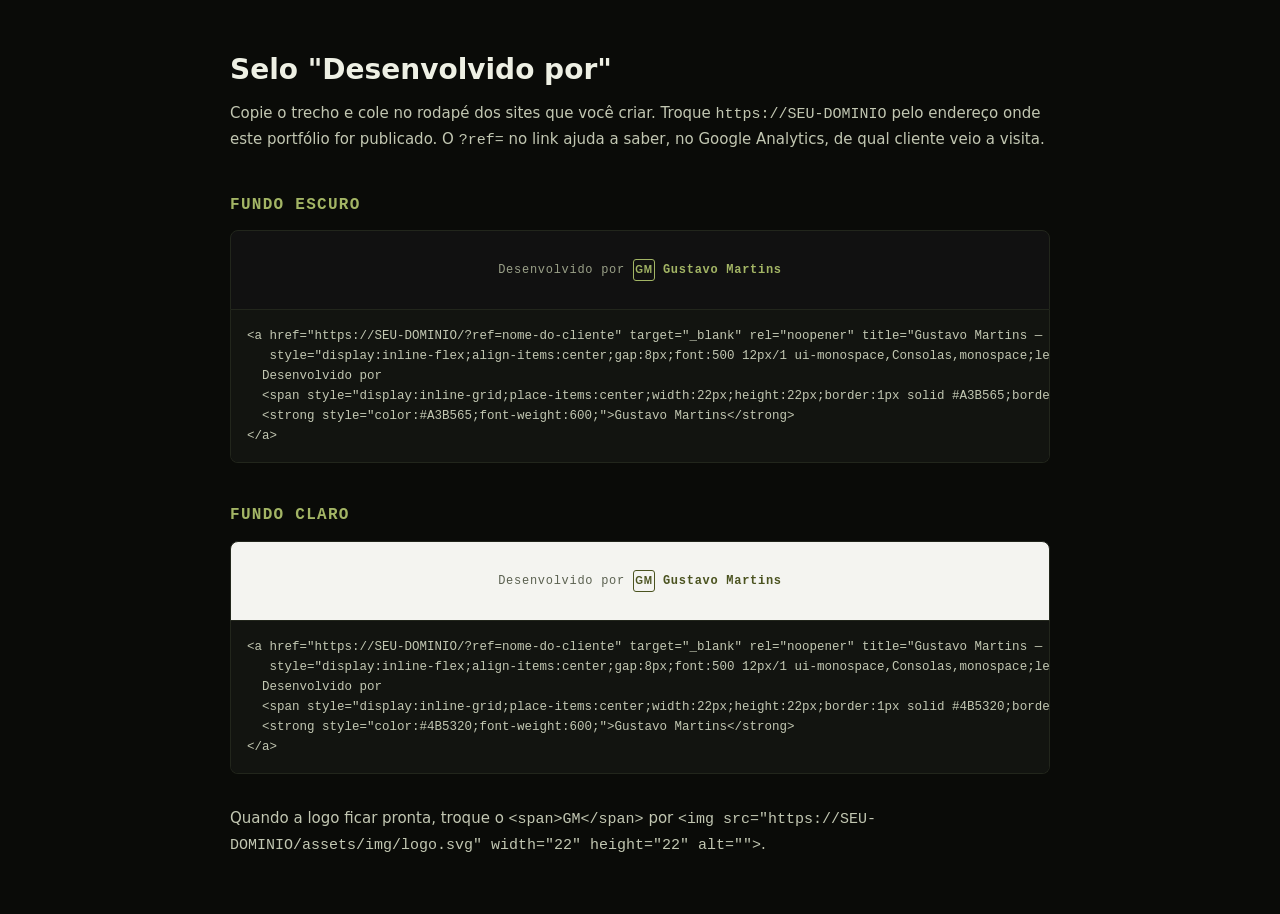
==== credito/index.html @ 8de6d4ce "Portfólio de Gustavo Martins — Fullstack & DevOps Site estático (HTML, CSS e JavaScript) com projeto" ====
<!doctype html>
<html lang="pt-BR">
<head>
  <meta charset="utf-8">
  <meta name="viewport" content="width=device-width, initial-scale=1">
  <meta name="robots" content="noindex">
  <title>Selo de crédito — Gustavo Martins</title>
  <link rel="icon" href="../assets/img/favicon.svg" type="image/svg+xml">
  <style>
    :root { --ink:#0A0B08; --surface:#121410; --line:#22261C; --text:#EEF0E4; --dim:#C2C7B2; --lift:#A3B565; }
    * { box-sizing: border-box; }
    body { margin:0; background:var(--ink); color:var(--text); font:15px/1.6 system-ui, sans-serif; padding:48px 16px; }
    main { max-width:820px; margin:0 auto; }
    h1 { font-size:28px; margin:0 0 8px; }
    p { color:var(--dim); margin:0 0 16px; }
    h2 { font-size:16px; margin:40px 0 12px; color:var(--lift); font-family:ui-monospace, Consolas, monospace; letter-spacing:.08em; text-transform:uppercase; }
    .preview { padding:28px 20px; border:1px solid var(--line); border-radius:8px 8px 0 0; display:flex; justify-content:center; }
    .preview.light { background:#F4F4F0; }
    .preview.dark { background:#111; }
    pre { margin:0; padding:16px; background:var(--surface); border:1px solid var(--line); border-top:0; border-radius:0 0 8px 8px; overflow-x:auto; font-size:12.5px; color:var(--dim); }
  </style>
</head>
<body>
<main>
  <h1>Selo "Desenvolvido por"</h1>
  <p>Copie o trecho e cole no rodapé dos sites que você criar. Troque <code>https://SEU-DOMINIO</code> pelo endereço onde este portfólio for publicado.
     O <code>?ref=</code> no link ajuda a saber, no Google Analytics, de qual cliente veio a visita.</p>

  <!-- ─────────── Versão para fundo escuro ─────────── -->
  <h2>Fundo escuro</h2>
  <div class="preview dark">
    <a href="https://SEU-DOMINIO/?ref=nome-do-cliente" target="_blank" rel="noopener" title="Gustavo Martins — Desenvolvimento Fullstack & DevOps"
       style="display:inline-flex;align-items:center;gap:8px;font:500 12px/1 ui-monospace,Consolas,monospace;letter-spacing:.06em;color:#9AA088;text-decoration:none;">
      Desenvolvido por
      <span style="display:inline-grid;place-items:center;width:22px;height:22px;border:1px solid #A3B565;border-radius:3px;color:#A3B565;font:700 10px/1 Arial,sans-serif;">GM</span>
      <strong style="color:#A3B565;font-weight:600;">Gustavo Martins</strong>
    </a>
  </div>
<pre><code>&lt;a href="https://SEU-DOMINIO/?ref=nome-do-cliente" target="_blank" rel="noopener" title="Gustavo Martins — Desenvolvimento Fullstack &amp; DevOps"
   style="display:inline-flex;align-items:center;gap:8px;font:500 12px/1 ui-monospace,Consolas,monospace;letter-spacing:.06em;color:#9AA088;text-decoration:none;"&gt;
  Desenvolvido por
  &lt;span style="display:inline-grid;place-items:center;width:22px;height:22px;border:1px solid #A3B565;border-radius:3px;color:#A3B565;font:700 10px/1 Arial,sans-serif;"&gt;GM&lt;/span&gt;
  &lt;strong style="color:#A3B565;font-weight:600;"&gt;Gustavo Martins&lt;/strong&gt;
&lt;/a&gt;</code></pre>

  <!-- ─────────── Versão para fundo claro ─────────── -->
  <h2>Fundo claro</h2>
  <div class="preview light">
    <a href="https://SEU-DOMINIO/?ref=nome-do-cliente" target="_blank" rel="noopener" title="Gustavo Martins — Desenvolvimento Fullstack & DevOps"
       style="display:inline-flex;align-items:center;gap:8px;font:500 12px/1 ui-monospace,Consolas,monospace;letter-spacing:.06em;color:#5B6150;text-decoration:none;">
      Desenvolvido por
      <span style="display:inline-grid;place-items:center;width:22px;height:22px;border:1px solid #4B5320;border-radius:3px;color:#4B5320;font:700 10px/1 Arial,sans-serif;">GM</span>
      <strong style="color:#4B5320;font-weight:600;">Gustavo Martins</strong>
    </a>
  </div>
<pre><code>&lt;a href="https://SEU-DOMINIO/?ref=nome-do-cliente" target="_blank" rel="noopener" title="Gustavo Martins — Desenvolvimento Fullstack &amp; DevOps"
   style="display:inline-flex;align-items:center;gap:8px;font:500 12px/1 ui-monospace,Consolas,monospace;letter-spacing:.06em;color:#5B6150;text-decoration:none;"&gt;
  Desenvolvido por
  &lt;span style="display:inline-grid;place-items:center;width:22px;height:22px;border:1px solid #4B5320;border-radius:3px;color:#4B5320;font:700 10px/1 Arial,sans-serif;"&gt;GM&lt;/span&gt;
  &lt;strong style="color:#4B5320;font-weight:600;"&gt;Gustavo Martins&lt;/strong&gt;
&lt;/a&gt;</code></pre>

  <p style="margin-top:32px">Quando a logo ficar pronta, troque o <code>&lt;span&gt;GM&lt;/span&gt;</code> por <code>&lt;img src="https://SEU-DOMINIO/assets/img/logo.svg" width="22" height="22" alt=""&gt;</code>.</p>
</main>
</body>
</html>
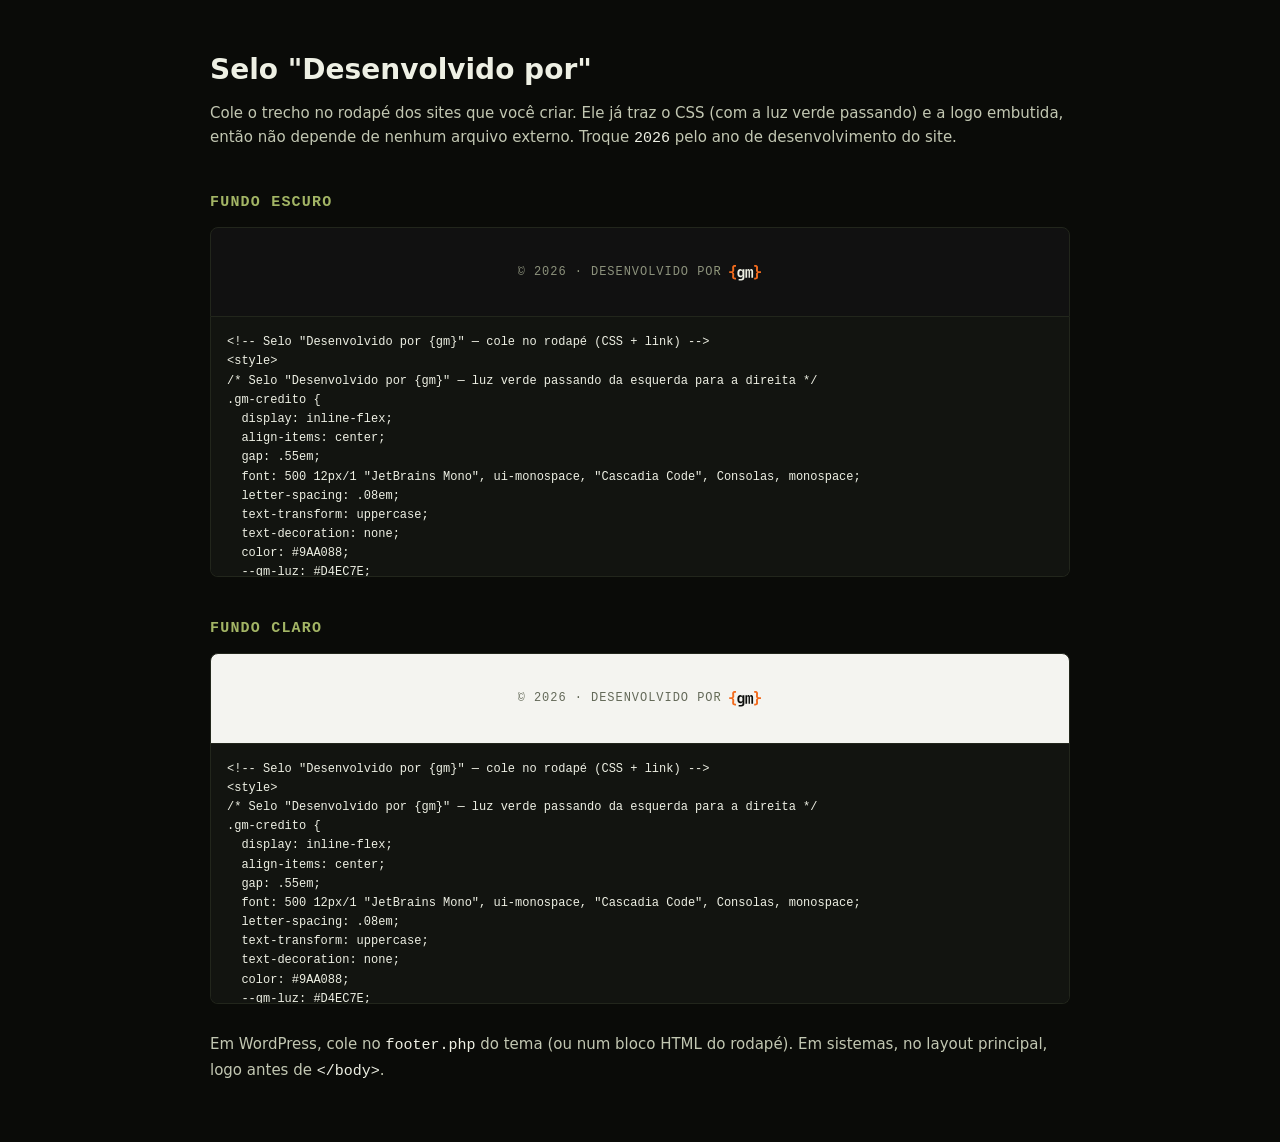
==== commit 73d6bfa4: "Selo "Desenvolvido por {gm}" com luz verde no rodapé e na página de crédito Trechos prontos para cop" ====
--- a/credito/index.html
+++ b/credito/index.html
@@ -10,57 +10,149 @@
     :root { --ink:#0A0B08; --surface:#121410; --line:#22261C; --text:#EEF0E4; --dim:#C2C7B2; --lift:#A3B565; }
     * { box-sizing: border-box; }
     body { margin:0; background:var(--ink); color:var(--text); font:15px/1.6 system-ui, sans-serif; padding:48px 16px; }
-    main { max-width:820px; margin:0 auto; }
+    main { max-width:860px; margin:0 auto; }
     h1 { font-size:28px; margin:0 0 8px; }
     p { color:var(--dim); margin:0 0 16px; }
-    h2 { font-size:16px; margin:40px 0 12px; color:var(--lift); font-family:ui-monospace, Consolas, monospace; letter-spacing:.08em; text-transform:uppercase; }
-    .preview { padding:28px 20px; border:1px solid var(--line); border-radius:8px 8px 0 0; display:flex; justify-content:center; }
+    h2 { font-size:15px; margin:40px 0 12px; color:var(--lift); font-family:ui-monospace, Consolas, monospace; letter-spacing:.08em; text-transform:uppercase; }
+    .preview { padding:34px 20px; border:1px solid var(--line); border-radius:8px 8px 0 0; display:flex; justify-content:center; }
+    .preview.dark { background:#111; }
     .preview.light { background:#F4F4F0; }
-    .preview.dark { background:#111; }
-    pre { margin:0; padding:16px; background:var(--surface); border:1px solid var(--line); border-top:0; border-radius:0 0 8px 8px; overflow-x:auto; font-size:12.5px; color:var(--dim); }
+    pre { margin:0; padding:16px; background:var(--surface); border:1px solid var(--line); border-top:0; border-radius:0 0 8px 8px; overflow:auto; max-height:260px; font-size:12px; color:var(--dim); }
+    code { color:var(--text); }
+    /* Selo "Desenvolvido por {gm}" — luz verde passando da esquerda para a direita */
+    .gm-credito {
+      display: inline-flex;
+      align-items: center;
+      gap: .55em;
+      font: 500 12px/1 "JetBrains Mono", ui-monospace, "Cascadia Code", Consolas, monospace;
+      letter-spacing: .08em;
+      text-transform: uppercase;
+      text-decoration: none;
+      color: #9AA088;
+      --gm-luz: #D4EC7E;
+      --gm-base: rgba(154, 160, 136, .9);
+      --gm-letras: #EEF0E4;
+    }
+    .gm-credito--claro { color: #5B6150; --gm-luz: #5E7A12; --gm-base: rgba(91, 97, 80, .95); --gm-letras: #0B0C0A; }
+    .gm-credito__logo { height: 1.7em; width: auto; flex: none; color: var(--gm-letras); }
+    @supports ((-webkit-background-clip: text) or (background-clip: text)) {
+      .gm-credito__texto {
+        background-image: linear-gradient(100deg, var(--gm-base) 38%, var(--gm-luz) 50%, var(--gm-base) 62%);
+        background-size: 250% 100%;
+        -webkit-background-clip: text;
+        background-clip: text;
+        -webkit-text-fill-color: transparent;
+        animation: gm-credito-luz 4.5s linear infinite;
+      }
+      /* quando a luz chega ao fim do texto, o {gm} acende em verde */
+      .gm-credito__logo { animation: gm-credito-brilho 4.5s linear infinite; }
+    }
+    .gm-credito:hover .gm-credito__texto { -webkit-text-fill-color: var(--gm-luz); }
+    @keyframes gm-credito-luz { from { background-position: 100% 0; } to { background-position: 0 0; } }
+    @keyframes gm-credito-brilho {
+      0%, 55%, 100% { filter: none; }
+      70% { filter: drop-shadow(0 0 6px var(--gm-luz)); }
+    }
+    @media (prefers-reduced-motion: reduce) {
+      .gm-credito__texto, .gm-credito__logo { animation: none; }
+    }
   </style>
 </head>
 <body>
 <main>
   <h1>Selo "Desenvolvido por"</h1>
-  <p>Copie o trecho e cole no rodapé dos sites que você criar. Troque <code>https://SEU-DOMINIO</code> pelo endereço onde este portfólio for publicado.
-     O <code>?ref=</code> no link ajuda a saber, no Google Analytics, de qual cliente veio a visita.</p>
+  <p>Cole o trecho no rodapé dos sites que você criar. Ele já traz o CSS (com a luz verde passando) e a logo embutida, então não depende de nenhum arquivo externo.
+     Troque <code>2026</code> pelo ano de desenvolvimento do site.</p>
 
-  <!-- ─────────── Versão para fundo escuro ─────────── -->
   <h2>Fundo escuro</h2>
-  <div class="preview dark">
-    <a href="https://SEU-DOMINIO/?ref=nome-do-cliente" target="_blank" rel="noopener" title="Gustavo Martins — Desenvolvimento Fullstack & DevOps"
-       style="display:inline-flex;align-items:center;gap:8px;font:500 12px/1 ui-monospace,Consolas,monospace;letter-spacing:.06em;color:#9AA088;text-decoration:none;">
-      Desenvolvido por
-      <span style="display:inline-grid;place-items:center;width:22px;height:22px;border:1px solid #A3B565;border-radius:3px;color:#A3B565;font:700 10px/1 Arial,sans-serif;">GM</span>
-      <strong style="color:#A3B565;font-weight:600;">Gustavo Martins</strong>
-    </a>
-  </div>
-<pre><code>&lt;a href="https://SEU-DOMINIO/?ref=nome-do-cliente" target="_blank" rel="noopener" title="Gustavo Martins — Desenvolvimento Fullstack &amp; DevOps"
-   style="display:inline-flex;align-items:center;gap:8px;font:500 12px/1 ui-monospace,Consolas,monospace;letter-spacing:.06em;color:#9AA088;text-decoration:none;"&gt;
-  Desenvolvido por
-  &lt;span style="display:inline-grid;place-items:center;width:22px;height:22px;border:1px solid #A3B565;border-radius:3px;color:#A3B565;font:700 10px/1 Arial,sans-serif;"&gt;GM&lt;/span&gt;
-  &lt;strong style="color:#A3B565;font-weight:600;"&gt;Gustavo Martins&lt;/strong&gt;
-&lt;/a&gt;</code></pre>
+  <div class="preview dark"><a class="gm-credito" href="https://portfolio-lime-ten-e15950afw3.vercel.app/" target="_blank" rel="noopener" title="Gustavo Martins — Desenvolvimento web"><span class="gm-credito__texto">© 2026 · Desenvolvido por</span><svg class="gm-credito__logo" viewBox="0 0 213 127" role="img" aria-label="gm"><path d="M43.392 108.656C39.808 108.656 36.64 107.952 33.888 106.544C31.2 105.136 29.152 103.152 27.744 100.592C26.336 98.096 25.728 95.088 25.92 91.568L26.88 76.976C27.072 74.352 26.528 72.368 25.248 71.024C24.032 69.68 21.952 69.008 19.008 69.008H7.584V57.968H19.008C21.952 57.968 24.032 57.296 25.248 55.952C26.528 54.608 27.072 52.656 26.88 50.096L25.92 35.024C25.728 31.568 26.336 28.592 27.744 26.096C29.152 23.6 31.2 21.68 33.888 20.336C36.64 18.992 39.808 18.32 43.392 18.32H50.016V29.36H45.12C42.816 29.36 40.992 29.904 39.648 30.992C38.368 32.08 37.792 33.808 37.92 36.176L38.88 51.152C39.136 54.928 38.016 57.968 35.52 60.272C33.024 62.576 29.536 63.728 25.056 63.728V63.056C29.472 63.056 32.928 64.24 35.424 66.608C37.984 68.912 39.136 71.984 38.88 75.824L37.92 90.8C37.856 92.912 38.464 94.576 39.744 95.792C41.088 96.944 42.88 97.52 45.12 97.52H50.016V108.656H43.392ZM162.992 108.656V97.52H167.888C170.128 97.52 171.92 96.944 173.264 95.792C174.608 94.576 175.216 92.912 175.088 90.8L174.128 75.824C173.872 71.984 174.992 68.912 177.488 66.608C180.048 64.24 183.536 63.056 187.952 63.056V63.728C183.536 63.728 180.048 62.576 177.488 60.272C174.992 57.968 173.872 54.928 174.128 51.152L175.088 36.176C175.216 33.808 174.608 32.08 173.264 30.992C171.984 29.904 170.192 29.36 167.888 29.36H162.992V18.32H169.616C173.2 18.32 176.336 18.992 179.024 20.336C181.776 21.68 183.856 23.6 185.264 26.096C186.672 28.592 187.28 31.568 187.088 35.024L186.128 50.096C185.936 52.656 186.48 54.608 187.76 55.952C189.04 57.296 191.12 57.968 194 57.968H205.424V69.008H194C191.12 69.008 189.04 69.68 187.76 71.024C186.48 72.368 185.936 74.352 186.128 76.976L187.088 91.568C187.28 95.088 186.672 98.096 185.264 100.592C183.856 103.152 181.776 105.136 179.024 106.544C176.336 107.952 173.2 108.656 169.616 108.656H162.992Z" fill="#F26B1D"/><path d="M66.3945 115.28V105.296H82.0425C84.7305 105.296 86.7465 104.624 88.0905 103.28C89.4345 102 90.1065 100.144 90.1065 97.712V93.776L90.2985 83.888H87.7065L90.2985 81.296C90.2985 85.584 89.0185 88.944 86.4585 91.376C83.9625 93.744 80.5705 94.928 76.2825 94.928C70.9065 94.928 66.6185 93.104 63.4185 89.456C60.2825 85.808 58.7145 80.88 58.7145 74.672V64.4C58.7145 58.256 60.2825 53.36 63.4185 49.712C66.6185 46.064 70.9065 44.24 76.2825 44.24C80.5705 44.24 83.9625 45.456 86.4585 47.888C89.0185 50.256 90.2985 53.584 90.2985 57.872L87.7065 55.28H90.2985L90.0105 45.2H102.01V98C102.01 103.312 100.25 107.504 96.7305 110.576C93.2105 113.712 88.3785 115.28 82.2345 115.28H66.3945ZM80.3145 84.56C83.3865 84.56 85.7545 83.664 87.4185 81.872C89.1465 80.016 90.0105 77.456 90.0105 74.192V64.976C90.0105 61.712 89.1465 59.184 87.4185 57.392C85.7545 55.536 83.3865 54.608 80.3145 54.608C77.2425 54.608 74.8745 55.504 73.2105 57.296C71.5465 59.088 70.7145 61.648 70.7145 64.976V74.192C70.7145 77.52 71.5465 80.08 73.2105 81.872C74.8745 83.664 77.2425 84.56 80.3145 84.56ZM108.597 98V45.2H118.389V52.304H120.405L118.773 54.032C118.773 51.088 119.605 48.72 121.269 46.928C122.933 45.136 125.077 44.24 127.701 44.24C130.517 44.24 132.693 45.392 134.229 47.696C135.829 50 136.629 53.104 136.629 57.008L134.517 52.304H137.781L136.533 54.032C136.533 51.088 137.365 48.72 139.029 46.928C140.693 45.136 142.901 44.24 145.653 44.24C148.917 44.24 151.509 45.456 153.429 47.888C155.349 50.32 156.309 53.616 156.309 57.776V98H145.749V58.256C145.749 56.528 145.365 55.184 144.597 54.224C143.829 53.2 142.709 52.688 141.237 52.688C139.829 52.688 138.709 53.168 137.877 54.128C137.109 55.088 136.725 56.464 136.725 58.256V98H128.085V58.256C128.085 56.464 127.701 55.088 126.933 54.128C126.165 53.168 125.045 52.688 123.573 52.688C122.101 52.688 120.981 53.168 120.213 54.128C119.509 55.088 119.157 56.464 119.157 58.256V98H108.597Z" fill="currentColor"/></svg></a></div>
+<pre><code>&lt;!-- Selo "Desenvolvido por {gm}" — cole no rodapé (CSS + link) --&gt;
+&lt;style&gt;
+/* Selo "Desenvolvido por {gm}" — luz verde passando da esquerda para a direita */
+.gm-credito {
+  display: inline-flex;
+  align-items: center;
+  gap: .55em;
+  font: 500 12px/1 "JetBrains Mono", ui-monospace, "Cascadia Code", Consolas, monospace;
+  letter-spacing: .08em;
+  text-transform: uppercase;
+  text-decoration: none;
+  color: #9AA088;
+  --gm-luz: #D4EC7E;
+  --gm-base: rgba(154, 160, 136, .9);
+  --gm-letras: #EEF0E4;
+}
+.gm-credito--claro { color: #5B6150; --gm-luz: #5E7A12; --gm-base: rgba(91, 97, 80, .95); --gm-letras: #0B0C0A; }
+.gm-credito__logo { height: 1.7em; width: auto; flex: none; color: var(--gm-letras); }
+@supports ((-webkit-background-clip: text) or (background-clip: text)) {
+  .gm-credito__texto {
+    background-image: linear-gradient(100deg, var(--gm-base) 38%, var(--gm-luz) 50%, var(--gm-base) 62%);
+    background-size: 250% 100%;
+    -webkit-background-clip: text;
+    background-clip: text;
+    -webkit-text-fill-color: transparent;
+    animation: gm-credito-luz 4.5s linear infinite;
+  }
+  /* quando a luz chega ao fim do texto, o {gm} acende em verde */
+  .gm-credito__logo { animation: gm-credito-brilho 4.5s linear infinite; }
+}
+.gm-credito:hover .gm-credito__texto { -webkit-text-fill-color: var(--gm-luz); }
+@keyframes gm-credito-luz { from { background-position: 100% 0; } to { background-position: 0 0; } }
+@keyframes gm-credito-brilho {
+  0%, 55%, 100% { filter: none; }
+  70% { filter: drop-shadow(0 0 6px var(--gm-luz)); }
+}
+@media (prefers-reduced-motion: reduce) {
+  .gm-credito__texto, .gm-credito__logo { animation: none; }
+}
+&lt;/style&gt;
+&lt;a class="gm-credito" href="https://portfolio-lime-ten-e15950afw3.vercel.app/" target="_blank" rel="noopener" title="Gustavo Martins — Desenvolvimento web"&gt;&lt;span class="gm-credito__texto"&gt;© 2026 · Desenvolvido por&lt;/span&gt;&lt;svg class="gm-credito__logo" viewBox="0 0 213 127" role="img" aria-label="gm"&gt;&lt;path d="M43.392 108.656C39.808 108.656 36.64 107.952 33.888 106.544C31.2 105.136 29.152 103.152 27.744 100.592C26.336 98.096 25.728 95.088 25.92 91.568L26.88 76.976C27.072 74.352 26.528 72.368 25.248 71.024C24.032 69.68 21.952 69.008 19.008 69.008H7.584V57.968H19.008C21.952 57.968 24.032 57.296 25.248 55.952C26.528 54.608 27.072 52.656 26.88 50.096L25.92 35.024C25.728 31.568 26.336 28.592 27.744 26.096C29.152 23.6 31.2 21.68 33.888 20.336C36.64 18.992 39.808 18.32 43.392 18.32H50.016V29.36H45.12C42.816 29.36 40.992 29.904 39.648 30.992C38.368 32.08 37.792 33.808 37.92 36.176L38.88 51.152C39.136 54.928 38.016 57.968 35.52 60.272C33.024 62.576 29.536 63.728 25.056 63.728V63.056C29.472 63.056 32.928 64.24 35.424 66.608C37.984 68.912 39.136 71.984 38.88 75.824L37.92 90.8C37.856 92.912 38.464 94.576 39.744 95.792C41.088 96.944 42.88 97.52 45.12 97.52H50.016V108.656H43.392ZM162.992 108.656V97.52H167.888C170.128 97.52 171.92 96.944 173.264 95.792C174.608 94.576 175.216 92.912 175.088 90.8L174.128 75.824C173.872 71.984 174.992 68.912 177.488 66.608C180.048 64.24 183.536 63.056 187.952 63.056V63.728C183.536 63.728 180.048 62.576 177.488 60.272C174.992 57.968 173.872 54.928 174.128 51.152L175.088 36.176C175.216 33.808 174.608 32.08 173.264 30.992C171.984 29.904 170.192 29.36 167.888 29.36H162.992V18.32H169.616C173.2 18.32 176.336 18.992 179.024 20.336C181.776 21.68 183.856 23.6 185.264 26.096C186.672 28.592 187.28 31.568 187.088 35.024L186.128 50.096C185.936 52.656 186.48 54.608 187.76 55.952C189.04 57.296 191.12 57.968 194 57.968H205.424V69.008H194C191.12 69.008 189.04 69.68 187.76 71.024C186.48 72.368 185.936 74.352 186.128 76.976L187.088 91.568C187.28 95.088 186.672 98.096 185.264 100.592C183.856 103.152 181.776 105.136 179.024 106.544C176.336 107.952 173.2 108.656 169.616 108.656H162.992Z" fill="#F26B1D"/&gt;&lt;path d="M66.3945 115.28V105.296H82.0425C84.7305 105.296 86.7465 104.624 88.0905 103.28C89.4345 102 90.1065 100.144 90.1065 97.712V93.776L90.2985 83.888H87.7065L90.2985 81.296C90.2985 85.584 89.0185 88.944 86.4585 91.376C83.9625 93.744 80.5705 94.928 76.2825 94.928C70.9065 94.928 66.6185 93.104 63.4185 89.456C60.2825 85.808 58.7145 80.88 58.7145 74.672V64.4C58.7145 58.256 60.2825 53.36 63.4185 49.712C66.6185 46.064 70.9065 44.24 76.2825 44.24C80.5705 44.24 83.9625 45.456 86.4585 47.888C89.0185 50.256 90.2985 53.584 90.2985 57.872L87.7065 55.28H90.2985L90.0105 45.2H102.01V98C102.01 103.312 100.25 107.504 96.7305 110.576C93.2105 113.712 88.3785 115.28 82.2345 115.28H66.3945ZM80.3145 84.56C83.3865 84.56 85.7545 83.664 87.4185 81.872C89.1465 80.016 90.0105 77.456 90.0105 74.192V64.976C90.0105 61.712 89.1465 59.184 87.4185 57.392C85.7545 55.536 83.3865 54.608 80.3145 54.608C77.2425 54.608 74.8745 55.504 73.2105 57.296C71.5465 59.088 70.7145 61.648 70.7145 64.976V74.192C70.7145 77.52 71.5465 80.08 73.2105 81.872C74.8745 83.664 77.2425 84.56 80.3145 84.56ZM108.597 98V45.2H118.389V52.304H120.405L118.773 54.032C118.773 51.088 119.605 48.72 121.269 46.928C122.933 45.136 125.077 44.24 127.701 44.24C130.517 44.24 132.693 45.392 134.229 47.696C135.829 50 136.629 53.104 136.629 57.008L134.517 52.304H137.781L136.533 54.032C136.533 51.088 137.365 48.72 139.029 46.928C140.693 45.136 142.901 44.24 145.653 44.24C148.917 44.24 151.509 45.456 153.429 47.888C155.349 50.32 156.309 53.616 156.309 57.776V98H145.749V58.256C145.749 56.528 145.365 55.184 144.597 54.224C143.829 53.2 142.709 52.688 141.237 52.688C139.829 52.688 138.709 53.168 137.877 54.128C137.109 55.088 136.725 56.464 136.725 58.256V98H128.085V58.256C128.085 56.464 127.701 55.088 126.933 54.128C126.165 53.168 125.045 52.688 123.573 52.688C122.101 52.688 120.981 53.168 120.213 54.128C119.509 55.088 119.157 56.464 119.157 58.256V98H108.597Z" fill="currentColor"/&gt;&lt;/svg&gt;&lt;/a&gt;</code></pre>
 
-  <!-- ─────────── Versão para fundo claro ─────────── -->
   <h2>Fundo claro</h2>
-  <div class="preview light">
-    <a href="https://SEU-DOMINIO/?ref=nome-do-cliente" target="_blank" rel="noopener" title="Gustavo Martins — Desenvolvimento Fullstack & DevOps"
-       style="display:inline-flex;align-items:center;gap:8px;font:500 12px/1 ui-monospace,Consolas,monospace;letter-spacing:.06em;color:#5B6150;text-decoration:none;">
-      Desenvolvido por
-      <span style="display:inline-grid;place-items:center;width:22px;height:22px;border:1px solid #4B5320;border-radius:3px;color:#4B5320;font:700 10px/1 Arial,sans-serif;">GM</span>
-      <strong style="color:#4B5320;font-weight:600;">Gustavo Martins</strong>
-    </a>
-  </div>
-<pre><code>&lt;a href="https://SEU-DOMINIO/?ref=nome-do-cliente" target="_blank" rel="noopener" title="Gustavo Martins — Desenvolvimento Fullstack &amp; DevOps"
-   style="display:inline-flex;align-items:center;gap:8px;font:500 12px/1 ui-monospace,Consolas,monospace;letter-spacing:.06em;color:#5B6150;text-decoration:none;"&gt;
-  Desenvolvido por
-  &lt;span style="display:inline-grid;place-items:center;width:22px;height:22px;border:1px solid #4B5320;border-radius:3px;color:#4B5320;font:700 10px/1 Arial,sans-serif;"&gt;GM&lt;/span&gt;
-  &lt;strong style="color:#4B5320;font-weight:600;"&gt;Gustavo Martins&lt;/strong&gt;
-&lt;/a&gt;</code></pre>
+  <div class="preview light"><a class="gm-credito gm-credito--claro" href="https://portfolio-lime-ten-e15950afw3.vercel.app/" target="_blank" rel="noopener" title="Gustavo Martins — Desenvolvimento web"><span class="gm-credito__texto">© 2026 · Desenvolvido por</span><svg class="gm-credito__logo" viewBox="0 0 213 127" role="img" aria-label="gm"><path d="M43.392 108.656C39.808 108.656 36.64 107.952 33.888 106.544C31.2 105.136 29.152 103.152 27.744 100.592C26.336 98.096 25.728 95.088 25.92 91.568L26.88 76.976C27.072 74.352 26.528 72.368 25.248 71.024C24.032 69.68 21.952 69.008 19.008 69.008H7.584V57.968H19.008C21.952 57.968 24.032 57.296 25.248 55.952C26.528 54.608 27.072 52.656 26.88 50.096L25.92 35.024C25.728 31.568 26.336 28.592 27.744 26.096C29.152 23.6 31.2 21.68 33.888 20.336C36.64 18.992 39.808 18.32 43.392 18.32H50.016V29.36H45.12C42.816 29.36 40.992 29.904 39.648 30.992C38.368 32.08 37.792 33.808 37.92 36.176L38.88 51.152C39.136 54.928 38.016 57.968 35.52 60.272C33.024 62.576 29.536 63.728 25.056 63.728V63.056C29.472 63.056 32.928 64.24 35.424 66.608C37.984 68.912 39.136 71.984 38.88 75.824L37.92 90.8C37.856 92.912 38.464 94.576 39.744 95.792C41.088 96.944 42.88 97.52 45.12 97.52H50.016V108.656H43.392ZM162.992 108.656V97.52H167.888C170.128 97.52 171.92 96.944 173.264 95.792C174.608 94.576 175.216 92.912 175.088 90.8L174.128 75.824C173.872 71.984 174.992 68.912 177.488 66.608C180.048 64.24 183.536 63.056 187.952 63.056V63.728C183.536 63.728 180.048 62.576 177.488 60.272C174.992 57.968 173.872 54.928 174.128 51.152L175.088 36.176C175.216 33.808 174.608 32.08 173.264 30.992C171.984 29.904 170.192 29.36 167.888 29.36H162.992V18.32H169.616C173.2 18.32 176.336 18.992 179.024 20.336C181.776 21.68 183.856 23.6 185.264 26.096C186.672 28.592 187.28 31.568 187.088 35.024L186.128 50.096C185.936 52.656 186.48 54.608 187.76 55.952C189.04 57.296 191.12 57.968 194 57.968H205.424V69.008H194C191.12 69.008 189.04 69.68 187.76 71.024C186.48 72.368 185.936 74.352 186.128 76.976L187.088 91.568C187.28 95.088 186.672 98.096 185.264 100.592C183.856 103.152 181.776 105.136 179.024 106.544C176.336 107.952 173.2 108.656 169.616 108.656H162.992Z" fill="#F26B1D"/><path d="M66.3945 115.28V105.296H82.0425C84.7305 105.296 86.7465 104.624 88.0905 103.28C89.4345 102 90.1065 100.144 90.1065 97.712V93.776L90.2985 83.888H87.7065L90.2985 81.296C90.2985 85.584 89.0185 88.944 86.4585 91.376C83.9625 93.744 80.5705 94.928 76.2825 94.928C70.9065 94.928 66.6185 93.104 63.4185 89.456C60.2825 85.808 58.7145 80.88 58.7145 74.672V64.4C58.7145 58.256 60.2825 53.36 63.4185 49.712C66.6185 46.064 70.9065 44.24 76.2825 44.24C80.5705 44.24 83.9625 45.456 86.4585 47.888C89.0185 50.256 90.2985 53.584 90.2985 57.872L87.7065 55.28H90.2985L90.0105 45.2H102.01V98C102.01 103.312 100.25 107.504 96.7305 110.576C93.2105 113.712 88.3785 115.28 82.2345 115.28H66.3945ZM80.3145 84.56C83.3865 84.56 85.7545 83.664 87.4185 81.872C89.1465 80.016 90.0105 77.456 90.0105 74.192V64.976C90.0105 61.712 89.1465 59.184 87.4185 57.392C85.7545 55.536 83.3865 54.608 80.3145 54.608C77.2425 54.608 74.8745 55.504 73.2105 57.296C71.5465 59.088 70.7145 61.648 70.7145 64.976V74.192C70.7145 77.52 71.5465 80.08 73.2105 81.872C74.8745 83.664 77.2425 84.56 80.3145 84.56ZM108.597 98V45.2H118.389V52.304H120.405L118.773 54.032C118.773 51.088 119.605 48.72 121.269 46.928C122.933 45.136 125.077 44.24 127.701 44.24C130.517 44.24 132.693 45.392 134.229 47.696C135.829 50 136.629 53.104 136.629 57.008L134.517 52.304H137.781L136.533 54.032C136.533 51.088 137.365 48.72 139.029 46.928C140.693 45.136 142.901 44.24 145.653 44.24C148.917 44.24 151.509 45.456 153.429 47.888C155.349 50.32 156.309 53.616 156.309 57.776V98H145.749V58.256C145.749 56.528 145.365 55.184 144.597 54.224C143.829 53.2 142.709 52.688 141.237 52.688C139.829 52.688 138.709 53.168 137.877 54.128C137.109 55.088 136.725 56.464 136.725 58.256V98H128.085V58.256C128.085 56.464 127.701 55.088 126.933 54.128C126.165 53.168 125.045 52.688 123.573 52.688C122.101 52.688 120.981 53.168 120.213 54.128C119.509 55.088 119.157 56.464 119.157 58.256V98H108.597Z" fill="currentColor"/></svg></a></div>
+<pre><code>&lt;!-- Selo "Desenvolvido por {gm}" — cole no rodapé (CSS + link) --&gt;
+&lt;style&gt;
+/* Selo "Desenvolvido por {gm}" — luz verde passando da esquerda para a direita */
+.gm-credito {
+  display: inline-flex;
+  align-items: center;
+  gap: .55em;
+  font: 500 12px/1 "JetBrains Mono", ui-monospace, "Cascadia Code", Consolas, monospace;
+  letter-spacing: .08em;
+  text-transform: uppercase;
+  text-decoration: none;
+  color: #9AA088;
+  --gm-luz: #D4EC7E;
+  --gm-base: rgba(154, 160, 136, .9);
+  --gm-letras: #EEF0E4;
+}
+.gm-credito--claro { color: #5B6150; --gm-luz: #5E7A12; --gm-base: rgba(91, 97, 80, .95); --gm-letras: #0B0C0A; }
+.gm-credito__logo { height: 1.7em; width: auto; flex: none; color: var(--gm-letras); }
+@supports ((-webkit-background-clip: text) or (background-clip: text)) {
+  .gm-credito__texto {
+    background-image: linear-gradient(100deg, var(--gm-base) 38%, var(--gm-luz) 50%, var(--gm-base) 62%);
+    background-size: 250% 100%;
+    -webkit-background-clip: text;
+    background-clip: text;
+    -webkit-text-fill-color: transparent;
+    animation: gm-credito-luz 4.5s linear infinite;
+  }
+  /* quando a luz chega ao fim do texto, o {gm} acende em verde */
+  .gm-credito__logo { animation: gm-credito-brilho 4.5s linear infinite; }
+}
+.gm-credito:hover .gm-credito__texto { -webkit-text-fill-color: var(--gm-luz); }
+@keyframes gm-credito-luz { from { background-position: 100% 0; } to { background-position: 0 0; } }
+@keyframes gm-credito-brilho {
+  0%, 55%, 100% { filter: none; }
+  70% { filter: drop-shadow(0 0 6px var(--gm-luz)); }
+}
+@media (prefers-reduced-motion: reduce) {
+  .gm-credito__texto, .gm-credito__logo { animation: none; }
+}
+&lt;/style&gt;
+&lt;a class="gm-credito gm-credito--claro" href="https://portfolio-lime-ten-e15950afw3.vercel.app/" target="_blank" rel="noopener" title="Gustavo Martins — Desenvolvimento web"&gt;&lt;span class="gm-credito__texto"&gt;© 2026 · Desenvolvido por&lt;/span&gt;&lt;svg class="gm-credito__logo" viewBox="0 0 213 127" role="img" aria-label="gm"&gt;&lt;path d="M43.392 108.656C39.808 108.656 36.64 107.952 33.888 106.544C31.2 105.136 29.152 103.152 27.744 100.592C26.336 98.096 25.728 95.088 25.92 91.568L26.88 76.976C27.072 74.352 26.528 72.368 25.248 71.024C24.032 69.68 21.952 69.008 19.008 69.008H7.584V57.968H19.008C21.952 57.968 24.032 57.296 25.248 55.952C26.528 54.608 27.072 52.656 26.88 50.096L25.92 35.024C25.728 31.568 26.336 28.592 27.744 26.096C29.152 23.6 31.2 21.68 33.888 20.336C36.64 18.992 39.808 18.32 43.392 18.32H50.016V29.36H45.12C42.816 29.36 40.992 29.904 39.648 30.992C38.368 32.08 37.792 33.808 37.92 36.176L38.88 51.152C39.136 54.928 38.016 57.968 35.52 60.272C33.024 62.576 29.536 63.728 25.056 63.728V63.056C29.472 63.056 32.928 64.24 35.424 66.608C37.984 68.912 39.136 71.984 38.88 75.824L37.92 90.8C37.856 92.912 38.464 94.576 39.744 95.792C41.088 96.944 42.88 97.52 45.12 97.52H50.016V108.656H43.392ZM162.992 108.656V97.52H167.888C170.128 97.52 171.92 96.944 173.264 95.792C174.608 94.576 175.216 92.912 175.088 90.8L174.128 75.824C173.872 71.984 174.992 68.912 177.488 66.608C180.048 64.24 183.536 63.056 187.952 63.056V63.728C183.536 63.728 180.048 62.576 177.488 60.272C174.992 57.968 173.872 54.928 174.128 51.152L175.088 36.176C175.216 33.808 174.608 32.08 173.264 30.992C171.984 29.904 170.192 29.36 167.888 29.36H162.992V18.32H169.616C173.2 18.32 176.336 18.992 179.024 20.336C181.776 21.68 183.856 23.6 185.264 26.096C186.672 28.592 187.28 31.568 187.088 35.024L186.128 50.096C185.936 52.656 186.48 54.608 187.76 55.952C189.04 57.296 191.12 57.968 194 57.968H205.424V69.008H194C191.12 69.008 189.04 69.68 187.76 71.024C186.48 72.368 185.936 74.352 186.128 76.976L187.088 91.568C187.28 95.088 186.672 98.096 185.264 100.592C183.856 103.152 181.776 105.136 179.024 106.544C176.336 107.952 173.2 108.656 169.616 108.656H162.992Z" fill="#F26B1D"/&gt;&lt;path d="M66.3945 115.28V105.296H82.0425C84.7305 105.296 86.7465 104.624 88.0905 103.28C89.4345 102 90.1065 100.144 90.1065 97.712V93.776L90.2985 83.888H87.7065L90.2985 81.296C90.2985 85.584 89.0185 88.944 86.4585 91.376C83.9625 93.744 80.5705 94.928 76.2825 94.928C70.9065 94.928 66.6185 93.104 63.4185 89.456C60.2825 85.808 58.7145 80.88 58.7145 74.672V64.4C58.7145 58.256 60.2825 53.36 63.4185 49.712C66.6185 46.064 70.9065 44.24 76.2825 44.24C80.5705 44.24 83.9625 45.456 86.4585 47.888C89.0185 50.256 90.2985 53.584 90.2985 57.872L87.7065 55.28H90.2985L90.0105 45.2H102.01V98C102.01 103.312 100.25 107.504 96.7305 110.576C93.2105 113.712 88.3785 115.28 82.2345 115.28H66.3945ZM80.3145 84.56C83.3865 84.56 85.7545 83.664 87.4185 81.872C89.1465 80.016 90.0105 77.456 90.0105 74.192V64.976C90.0105 61.712 89.1465 59.184 87.4185 57.392C85.7545 55.536 83.3865 54.608 80.3145 54.608C77.2425 54.608 74.8745 55.504 73.2105 57.296C71.5465 59.088 70.7145 61.648 70.7145 64.976V74.192C70.7145 77.52 71.5465 80.08 73.2105 81.872C74.8745 83.664 77.2425 84.56 80.3145 84.56ZM108.597 98V45.2H118.389V52.304H120.405L118.773 54.032C118.773 51.088 119.605 48.72 121.269 46.928C122.933 45.136 125.077 44.24 127.701 44.24C130.517 44.24 132.693 45.392 134.229 47.696C135.829 50 136.629 53.104 136.629 57.008L134.517 52.304H137.781L136.533 54.032C136.533 51.088 137.365 48.72 139.029 46.928C140.693 45.136 142.901 44.24 145.653 44.24C148.917 44.24 151.509 45.456 153.429 47.888C155.349 50.32 156.309 53.616 156.309 57.776V98H145.749V58.256C145.749 56.528 145.365 55.184 144.597 54.224C143.829 53.2 142.709 52.688 141.237 52.688C139.829 52.688 138.709 53.168 137.877 54.128C137.109 55.088 136.725 56.464 136.725 58.256V98H128.085V58.256C128.085 56.464 127.701 55.088 126.933 54.128C126.165 53.168 125.045 52.688 123.573 52.688C122.101 52.688 120.981 53.168 120.213 54.128C119.509 55.088 119.157 56.464 119.157 58.256V98H108.597Z" fill="currentColor"/&gt;&lt;/svg&gt;&lt;/a&gt;</code></pre>
 
-  <p style="margin-top:32px">Quando a logo ficar pronta, troque o <code>&lt;span&gt;GM&lt;/span&gt;</code> por <code>&lt;img src="https://SEU-DOMINIO/assets/img/logo.svg" width="22" height="22" alt=""&gt;</code>.</p>
+  <p style="margin-top:28px">Em WordPress, cole no <code>footer.php</code> do tema (ou num bloco HTML do rodapé). Em sistemas, no layout principal, logo antes de <code>&lt;/body&gt;</code>.</p>
 </main>
 </body>
 </html>
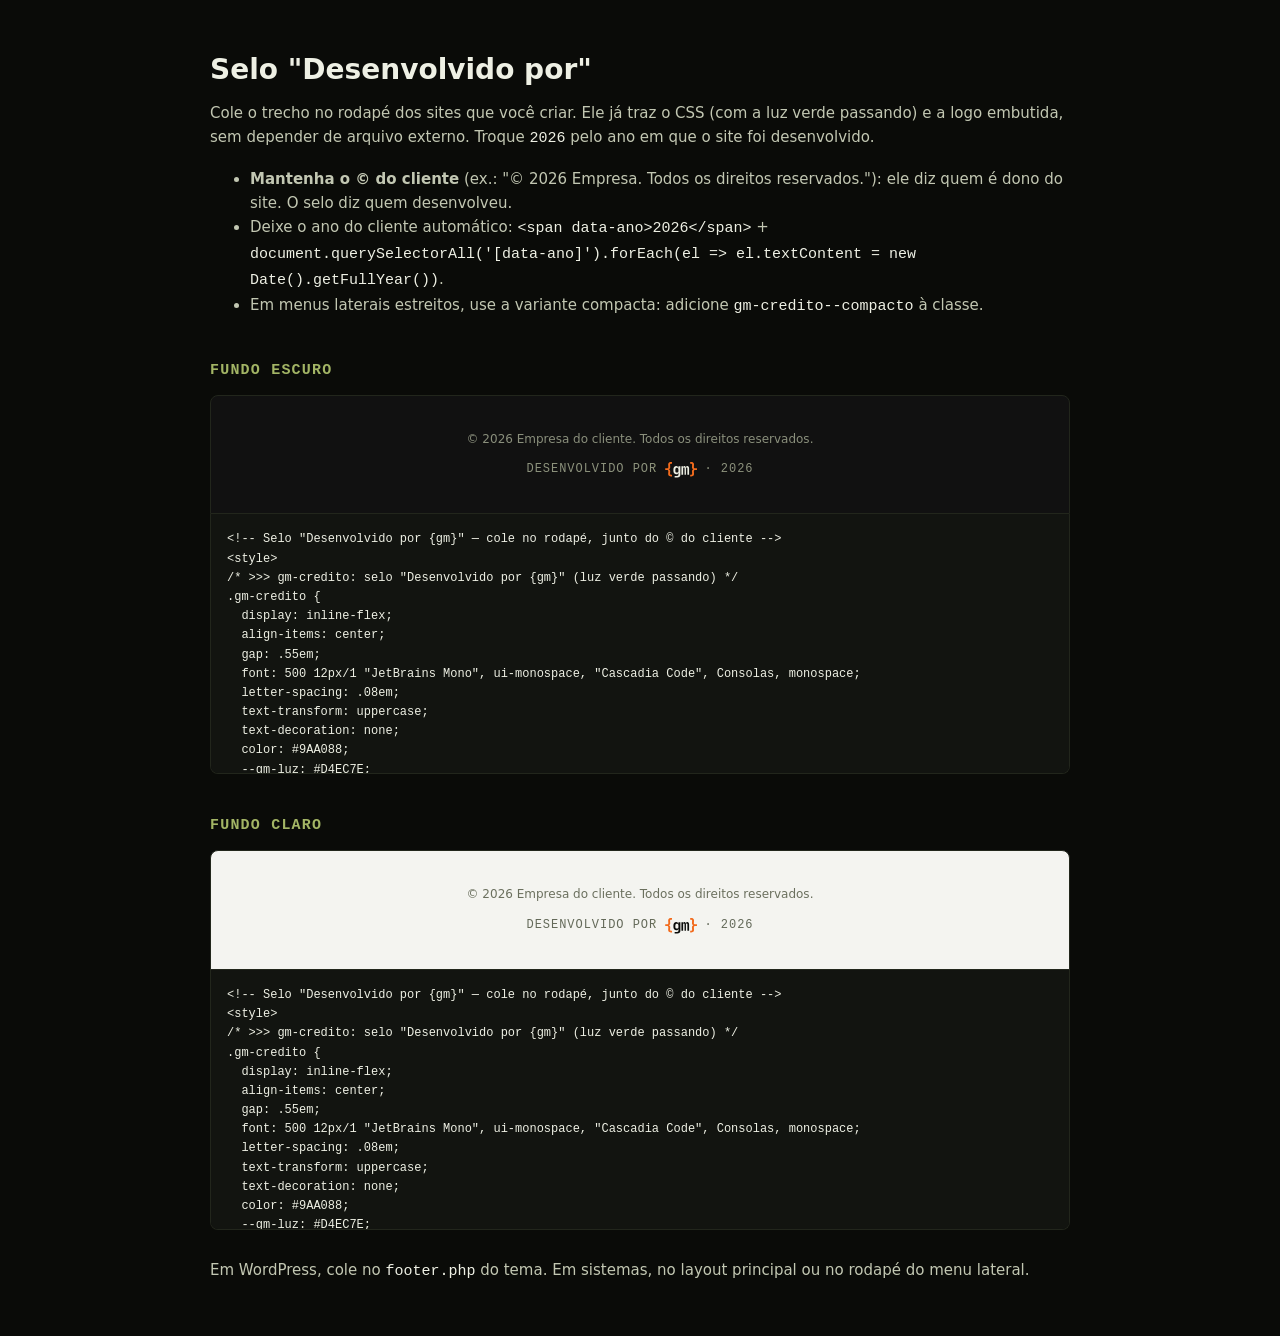
==== commit cd18c3b2: "docs(credito): trecho do selo sem © e orientações de uso O © continua sendo do cliente; o selo indic" ====
--- a/credito/index.html
+++ b/credito/index.html
@@ -12,14 +12,17 @@
     body { margin:0; background:var(--ink); color:var(--text); font:15px/1.6 system-ui, sans-serif; padding:48px 16px; }
     main { max-width:860px; margin:0 auto; }
     h1 { font-size:28px; margin:0 0 8px; }
-    p { color:var(--dim); margin:0 0 16px; }
+    p, li { color:var(--dim); }
+    p { margin:0 0 16px; }
     h2 { font-size:15px; margin:40px 0 12px; color:var(--lift); font-family:ui-monospace, Consolas, monospace; letter-spacing:.08em; text-transform:uppercase; }
-    .preview { padding:34px 20px; border:1px solid var(--line); border-radius:8px 8px 0 0; display:flex; justify-content:center; }
+    .preview { padding:34px 20px; border:1px solid var(--line); border-radius:8px 8px 0 0; display:flex; flex-direction:column; align-items:center; gap:10px; }
     .preview.dark { background:#111; }
     .preview.light { background:#F4F4F0; }
+    .preview small { font-size:12px; color:#8A8F7C; }
+    .preview.light small { color:#6B705E; }
     pre { margin:0; padding:16px; background:var(--surface); border:1px solid var(--line); border-top:0; border-radius:0 0 8px 8px; overflow:auto; max-height:260px; font-size:12px; color:var(--dim); }
     code { color:var(--text); }
-    /* Selo "Desenvolvido por {gm}" — luz verde passando da esquerda para a direita */
+    /* >>> gm-credito: selo "Desenvolvido por {gm}" (luz verde passando) */
     .gm-credito {
       display: inline-flex;
       align-items: center;
@@ -34,7 +37,13 @@
       --gm-letras: #EEF0E4;
     }
     .gm-credito--claro { color: #5B6150; --gm-luz: #5E7A12; --gm-base: rgba(91, 97, 80, .95); --gm-letras: #0B0C0A; }
+    .dark .gm-credito--claro, [data-tema="escuro"] .gm-credito--claro {
+      color: #9AA088; --gm-luz: #D4EC7E; --gm-base: rgba(154, 160, 136, .9); --gm-letras: #EEF0E4;
+    }
     .gm-credito__logo { height: 1.7em; width: auto; flex: none; color: var(--gm-letras); }
+    .gm-credito__texto { white-space: nowrap; }
+    .gm-credito__ano { white-space: nowrap; color: var(--gm-base); }
+    .gm-credito--compacto { font-size: 10px; letter-spacing: .04em; gap: .45em; }
     @supports ((-webkit-background-clip: text) or (background-clip: text)) {
       .gm-credito__texto {
         background-image: linear-gradient(100deg, var(--gm-base) 38%, var(--gm-luz) 50%, var(--gm-base) 62%);
@@ -44,7 +53,6 @@
         -webkit-text-fill-color: transparent;
         animation: gm-credito-luz 4.5s linear infinite;
       }
-      /* quando a luz chega ao fim do texto, o {gm} acende em verde */
       .gm-credito__logo { animation: gm-credito-brilho 4.5s linear infinite; }
     }
     .gm-credito:hover .gm-credito__texto { -webkit-text-fill-color: var(--gm-luz); }
@@ -56,19 +64,25 @@
     @media (prefers-reduced-motion: reduce) {
       .gm-credito__texto, .gm-credito__logo { animation: none; }
     }
+    /* <<< gm-credito */
   </style>
 </head>
 <body>
 <main>
   <h1>Selo "Desenvolvido por"</h1>
-  <p>Cole o trecho no rodapé dos sites que você criar. Ele já traz o CSS (com a luz verde passando) e a logo embutida, então não depende de nenhum arquivo externo.
-     Troque <code>2026</code> pelo ano de desenvolvimento do site.</p>
+  <p>Cole o trecho no rodapé dos sites que você criar. Ele já traz o CSS (com a luz verde passando) e a logo embutida, sem depender de arquivo externo.
+     Troque <code>2026</code> pelo ano em que o site foi desenvolvido.</p>
+  <ul>
+    <li><b>Mantenha o © do cliente</b> (ex.: "© 2026 Empresa. Todos os direitos reservados."): ele diz quem é dono do site. O selo diz quem desenvolveu.</li>
+    <li>Deixe o ano do cliente automático: <code>&lt;span data-ano&gt;2026&lt;/span&gt;</code> + <code>document.querySelectorAll('[data-ano]').forEach(el =&gt; el.textContent = new Date().getFullYear())</code>.</li>
+    <li>Em menus laterais estreitos, use a variante compacta: adicione <code>gm-credito--compacto</code> à classe.</li>
+  </ul>
 
   <h2>Fundo escuro</h2>
-  <div class="preview dark"><a class="gm-credito" href="https://portfolio-lime-ten-e15950afw3.vercel.app/" target="_blank" rel="noopener" title="Gustavo Martins — Desenvolvimento web"><span class="gm-credito__texto">© 2026 · Desenvolvido por</span><svg class="gm-credito__logo" viewBox="0 0 213 127" role="img" aria-label="gm"><path d="M43.392 108.656C39.808 108.656 36.64 107.952 33.888 106.544C31.2 105.136 29.152 103.152 27.744 100.592C26.336 98.096 25.728 95.088 25.92 91.568L26.88 76.976C27.072 74.352 26.528 72.368 25.248 71.024C24.032 69.68 21.952 69.008 19.008 69.008H7.584V57.968H19.008C21.952 57.968 24.032 57.296 25.248 55.952C26.528 54.608 27.072 52.656 26.88 50.096L25.92 35.024C25.728 31.568 26.336 28.592 27.744 26.096C29.152 23.6 31.2 21.68 33.888 20.336C36.64 18.992 39.808 18.32 43.392 18.32H50.016V29.36H45.12C42.816 29.36 40.992 29.904 39.648 30.992C38.368 32.08 37.792 33.808 37.92 36.176L38.88 51.152C39.136 54.928 38.016 57.968 35.52 60.272C33.024 62.576 29.536 63.728 25.056 63.728V63.056C29.472 63.056 32.928 64.24 35.424 66.608C37.984 68.912 39.136 71.984 38.88 75.824L37.92 90.8C37.856 92.912 38.464 94.576 39.744 95.792C41.088 96.944 42.88 97.52 45.12 97.52H50.016V108.656H43.392ZM162.992 108.656V97.52H167.888C170.128 97.52 171.92 96.944 173.264 95.792C174.608 94.576 175.216 92.912 175.088 90.8L174.128 75.824C173.872 71.984 174.992 68.912 177.488 66.608C180.048 64.24 183.536 63.056 187.952 63.056V63.728C183.536 63.728 180.048 62.576 177.488 60.272C174.992 57.968 173.872 54.928 174.128 51.152L175.088 36.176C175.216 33.808 174.608 32.08 173.264 30.992C171.984 29.904 170.192 29.36 167.888 29.36H162.992V18.32H169.616C173.2 18.32 176.336 18.992 179.024 20.336C181.776 21.68 183.856 23.6 185.264 26.096C186.672 28.592 187.28 31.568 187.088 35.024L186.128 50.096C185.936 52.656 186.48 54.608 187.76 55.952C189.04 57.296 191.12 57.968 194 57.968H205.424V69.008H194C191.12 69.008 189.04 69.68 187.76 71.024C186.48 72.368 185.936 74.352 186.128 76.976L187.088 91.568C187.28 95.088 186.672 98.096 185.264 100.592C183.856 103.152 181.776 105.136 179.024 106.544C176.336 107.952 173.2 108.656 169.616 108.656H162.992Z" fill="#F26B1D"/><path d="M66.3945 115.28V105.296H82.0425C84.7305 105.296 86.7465 104.624 88.0905 103.28C89.4345 102 90.1065 100.144 90.1065 97.712V93.776L90.2985 83.888H87.7065L90.2985 81.296C90.2985 85.584 89.0185 88.944 86.4585 91.376C83.9625 93.744 80.5705 94.928 76.2825 94.928C70.9065 94.928 66.6185 93.104 63.4185 89.456C60.2825 85.808 58.7145 80.88 58.7145 74.672V64.4C58.7145 58.256 60.2825 53.36 63.4185 49.712C66.6185 46.064 70.9065 44.24 76.2825 44.24C80.5705 44.24 83.9625 45.456 86.4585 47.888C89.0185 50.256 90.2985 53.584 90.2985 57.872L87.7065 55.28H90.2985L90.0105 45.2H102.01V98C102.01 103.312 100.25 107.504 96.7305 110.576C93.2105 113.712 88.3785 115.28 82.2345 115.28H66.3945ZM80.3145 84.56C83.3865 84.56 85.7545 83.664 87.4185 81.872C89.1465 80.016 90.0105 77.456 90.0105 74.192V64.976C90.0105 61.712 89.1465 59.184 87.4185 57.392C85.7545 55.536 83.3865 54.608 80.3145 54.608C77.2425 54.608 74.8745 55.504 73.2105 57.296C71.5465 59.088 70.7145 61.648 70.7145 64.976V74.192C70.7145 77.52 71.5465 80.08 73.2105 81.872C74.8745 83.664 77.2425 84.56 80.3145 84.56ZM108.597 98V45.2H118.389V52.304H120.405L118.773 54.032C118.773 51.088 119.605 48.72 121.269 46.928C122.933 45.136 125.077 44.24 127.701 44.24C130.517 44.24 132.693 45.392 134.229 47.696C135.829 50 136.629 53.104 136.629 57.008L134.517 52.304H137.781L136.533 54.032C136.533 51.088 137.365 48.72 139.029 46.928C140.693 45.136 142.901 44.24 145.653 44.24C148.917 44.24 151.509 45.456 153.429 47.888C155.349 50.32 156.309 53.616 156.309 57.776V98H145.749V58.256C145.749 56.528 145.365 55.184 144.597 54.224C143.829 53.2 142.709 52.688 141.237 52.688C139.829 52.688 138.709 53.168 137.877 54.128C137.109 55.088 136.725 56.464 136.725 58.256V98H128.085V58.256C128.085 56.464 127.701 55.088 126.933 54.128C126.165 53.168 125.045 52.688 123.573 52.688C122.101 52.688 120.981 53.168 120.213 54.128C119.509 55.088 119.157 56.464 119.157 58.256V98H108.597Z" fill="currentColor"/></svg></a></div>
-<pre><code>&lt;!-- Selo "Desenvolvido por {gm}" — cole no rodapé (CSS + link) --&gt;
+  <div class="preview dark"><small>© 2026 Empresa do cliente. Todos os direitos reservados.</small><a class="gm-credito" href="https://portfolio-lime-ten-e15950afw3.vercel.app/" target="_blank" rel="noopener" title="Gustavo Martins — Desenvolvimento web"><span class="gm-credito__texto">Desenvolvido por</span><svg class="gm-credito__logo" viewBox="0 0 213 127" role="img" aria-label="gm"><path d="M43.392 108.656C39.808 108.656 36.64 107.952 33.888 106.544C31.2 105.136 29.152 103.152 27.744 100.592C26.336 98.096 25.728 95.088 25.92 91.568L26.88 76.976C27.072 74.352 26.528 72.368 25.248 71.024C24.032 69.68 21.952 69.008 19.008 69.008H7.584V57.968H19.008C21.952 57.968 24.032 57.296 25.248 55.952C26.528 54.608 27.072 52.656 26.88 50.096L25.92 35.024C25.728 31.568 26.336 28.592 27.744 26.096C29.152 23.6 31.2 21.68 33.888 20.336C36.64 18.992 39.808 18.32 43.392 18.32H50.016V29.36H45.12C42.816 29.36 40.992 29.904 39.648 30.992C38.368 32.08 37.792 33.808 37.92 36.176L38.88 51.152C39.136 54.928 38.016 57.968 35.52 60.272C33.024 62.576 29.536 63.728 25.056 63.728V63.056C29.472 63.056 32.928 64.24 35.424 66.608C37.984 68.912 39.136 71.984 38.88 75.824L37.92 90.8C37.856 92.912 38.464 94.576 39.744 95.792C41.088 96.944 42.88 97.52 45.12 97.52H50.016V108.656H43.392ZM162.992 108.656V97.52H167.888C170.128 97.52 171.92 96.944 173.264 95.792C174.608 94.576 175.216 92.912 175.088 90.8L174.128 75.824C173.872 71.984 174.992 68.912 177.488 66.608C180.048 64.24 183.536 63.056 187.952 63.056V63.728C183.536 63.728 180.048 62.576 177.488 60.272C174.992 57.968 173.872 54.928 174.128 51.152L175.088 36.176C175.216 33.808 174.608 32.08 173.264 30.992C171.984 29.904 170.192 29.36 167.888 29.36H162.992V18.32H169.616C173.2 18.32 176.336 18.992 179.024 20.336C181.776 21.68 183.856 23.6 185.264 26.096C186.672 28.592 187.28 31.568 187.088 35.024L186.128 50.096C185.936 52.656 186.48 54.608 187.76 55.952C189.04 57.296 191.12 57.968 194 57.968H205.424V69.008H194C191.12 69.008 189.04 69.68 187.76 71.024C186.48 72.368 185.936 74.352 186.128 76.976L187.088 91.568C187.28 95.088 186.672 98.096 185.264 100.592C183.856 103.152 181.776 105.136 179.024 106.544C176.336 107.952 173.2 108.656 169.616 108.656H162.992Z" fill="#F26B1D"/><path d="M66.3945 115.28V105.296H82.0425C84.7305 105.296 86.7465 104.624 88.0905 103.28C89.4345 102 90.1065 100.144 90.1065 97.712V93.776L90.2985 83.888H87.7065L90.2985 81.296C90.2985 85.584 89.0185 88.944 86.4585 91.376C83.9625 93.744 80.5705 94.928 76.2825 94.928C70.9065 94.928 66.6185 93.104 63.4185 89.456C60.2825 85.808 58.7145 80.88 58.7145 74.672V64.4C58.7145 58.256 60.2825 53.36 63.4185 49.712C66.6185 46.064 70.9065 44.24 76.2825 44.24C80.5705 44.24 83.9625 45.456 86.4585 47.888C89.0185 50.256 90.2985 53.584 90.2985 57.872L87.7065 55.28H90.2985L90.0105 45.2H102.01V98C102.01 103.312 100.25 107.504 96.7305 110.576C93.2105 113.712 88.3785 115.28 82.2345 115.28H66.3945ZM80.3145 84.56C83.3865 84.56 85.7545 83.664 87.4185 81.872C89.1465 80.016 90.0105 77.456 90.0105 74.192V64.976C90.0105 61.712 89.1465 59.184 87.4185 57.392C85.7545 55.536 83.3865 54.608 80.3145 54.608C77.2425 54.608 74.8745 55.504 73.2105 57.296C71.5465 59.088 70.7145 61.648 70.7145 64.976V74.192C70.7145 77.52 71.5465 80.08 73.2105 81.872C74.8745 83.664 77.2425 84.56 80.3145 84.56ZM108.597 98V45.2H118.389V52.304H120.405L118.773 54.032C118.773 51.088 119.605 48.72 121.269 46.928C122.933 45.136 125.077 44.24 127.701 44.24C130.517 44.24 132.693 45.392 134.229 47.696C135.829 50 136.629 53.104 136.629 57.008L134.517 52.304H137.781L136.533 54.032C136.533 51.088 137.365 48.72 139.029 46.928C140.693 45.136 142.901 44.24 145.653 44.24C148.917 44.24 151.509 45.456 153.429 47.888C155.349 50.32 156.309 53.616 156.309 57.776V98H145.749V58.256C145.749 56.528 145.365 55.184 144.597 54.224C143.829 53.2 142.709 52.688 141.237 52.688C139.829 52.688 138.709 53.168 137.877 54.128C137.109 55.088 136.725 56.464 136.725 58.256V98H128.085V58.256C128.085 56.464 127.701 55.088 126.933 54.128C126.165 53.168 125.045 52.688 123.573 52.688C122.101 52.688 120.981 53.168 120.213 54.128C119.509 55.088 119.157 56.464 119.157 58.256V98H108.597Z" fill="currentColor"/></svg><span class="gm-credito__ano">· 2026</span></a></div>
+<pre><code>&lt;!-- Selo "Desenvolvido por {gm}" — cole no rodapé, junto do © do cliente --&gt;
 &lt;style&gt;
-/* Selo "Desenvolvido por {gm}" — luz verde passando da esquerda para a direita */
+/* &gt;&gt;&gt; gm-credito: selo "Desenvolvido por {gm}" (luz verde passando) */
 .gm-credito {
   display: inline-flex;
   align-items: center;
@@ -83,7 +97,13 @@
   --gm-letras: #EEF0E4;
 }
 .gm-credito--claro { color: #5B6150; --gm-luz: #5E7A12; --gm-base: rgba(91, 97, 80, .95); --gm-letras: #0B0C0A; }
+.dark .gm-credito--claro, [data-tema="escuro"] .gm-credito--claro {
+  color: #9AA088; --gm-luz: #D4EC7E; --gm-base: rgba(154, 160, 136, .9); --gm-letras: #EEF0E4;
+}
 .gm-credito__logo { height: 1.7em; width: auto; flex: none; color: var(--gm-letras); }
+.gm-credito__texto { white-space: nowrap; }
+.gm-credito__ano { white-space: nowrap; color: var(--gm-base); }
+.gm-credito--compacto { font-size: 10px; letter-spacing: .04em; gap: .45em; }
 @supports ((-webkit-background-clip: text) or (background-clip: text)) {
   .gm-credito__texto {
     background-image: linear-gradient(100deg, var(--gm-base) 38%, var(--gm-luz) 50%, var(--gm-base) 62%);
@@ -93,7 +113,6 @@
     -webkit-text-fill-color: transparent;
     animation: gm-credito-luz 4.5s linear infinite;
   }
-  /* quando a luz chega ao fim do texto, o {gm} acende em verde */
   .gm-credito__logo { animation: gm-credito-brilho 4.5s linear infinite; }
 }
 .gm-credito:hover .gm-credito__texto { -webkit-text-fill-color: var(--gm-luz); }
@@ -105,14 +124,15 @@
 @media (prefers-reduced-motion: reduce) {
   .gm-credito__texto, .gm-credito__logo { animation: none; }
 }
+/* &lt;&lt;&lt; gm-credito */
 &lt;/style&gt;
-&lt;a class="gm-credito" href="https://portfolio-lime-ten-e15950afw3.vercel.app/" target="_blank" rel="noopener" title="Gustavo Martins — Desenvolvimento web"&gt;&lt;span class="gm-credito__texto"&gt;© 2026 · Desenvolvido por&lt;/span&gt;&lt;svg class="gm-credito__logo" viewBox="0 0 213 127" role="img" aria-label="gm"&gt;&lt;path d="M43.392 108.656C39.808 108.656 36.64 107.952 33.888 106.544C31.2 105.136 29.152 103.152 27.744 100.592C26.336 98.096 25.728 95.088 25.92 91.568L26.88 76.976C27.072 74.352 26.528 72.368 25.248 71.024C24.032 69.68 21.952 69.008 19.008 69.008H7.584V57.968H19.008C21.952 57.968 24.032 57.296 25.248 55.952C26.528 54.608 27.072 52.656 26.88 50.096L25.92 35.024C25.728 31.568 26.336 28.592 27.744 26.096C29.152 23.6 31.2 21.68 33.888 20.336C36.64 18.992 39.808 18.32 43.392 18.32H50.016V29.36H45.12C42.816 29.36 40.992 29.904 39.648 30.992C38.368 32.08 37.792 33.808 37.92 36.176L38.88 51.152C39.136 54.928 38.016 57.968 35.52 60.272C33.024 62.576 29.536 63.728 25.056 63.728V63.056C29.472 63.056 32.928 64.24 35.424 66.608C37.984 68.912 39.136 71.984 38.88 75.824L37.92 90.8C37.856 92.912 38.464 94.576 39.744 95.792C41.088 96.944 42.88 97.52 45.12 97.52H50.016V108.656H43.392ZM162.992 108.656V97.52H167.888C170.128 97.52 171.92 96.944 173.264 95.792C174.608 94.576 175.216 92.912 175.088 90.8L174.128 75.824C173.872 71.984 174.992 68.912 177.488 66.608C180.048 64.24 183.536 63.056 187.952 63.056V63.728C183.536 63.728 180.048 62.576 177.488 60.272C174.992 57.968 173.872 54.928 174.128 51.152L175.088 36.176C175.216 33.808 174.608 32.08 173.264 30.992C171.984 29.904 170.192 29.36 167.888 29.36H162.992V18.32H169.616C173.2 18.32 176.336 18.992 179.024 20.336C181.776 21.68 183.856 23.6 185.264 26.096C186.672 28.592 187.28 31.568 187.088 35.024L186.128 50.096C185.936 52.656 186.48 54.608 187.76 55.952C189.04 57.296 191.12 57.968 194 57.968H205.424V69.008H194C191.12 69.008 189.04 69.68 187.76 71.024C186.48 72.368 185.936 74.352 186.128 76.976L187.088 91.568C187.28 95.088 186.672 98.096 185.264 100.592C183.856 103.152 181.776 105.136 179.024 106.544C176.336 107.952 173.2 108.656 169.616 108.656H162.992Z" fill="#F26B1D"/&gt;&lt;path d="M66.3945 115.28V105.296H82.0425C84.7305 105.296 86.7465 104.624 88.0905 103.28C89.4345 102 90.1065 100.144 90.1065 97.712V93.776L90.2985 83.888H87.7065L90.2985 81.296C90.2985 85.584 89.0185 88.944 86.4585 91.376C83.9625 93.744 80.5705 94.928 76.2825 94.928C70.9065 94.928 66.6185 93.104 63.4185 89.456C60.2825 85.808 58.7145 80.88 58.7145 74.672V64.4C58.7145 58.256 60.2825 53.36 63.4185 49.712C66.6185 46.064 70.9065 44.24 76.2825 44.24C80.5705 44.24 83.9625 45.456 86.4585 47.888C89.0185 50.256 90.2985 53.584 90.2985 57.872L87.7065 55.28H90.2985L90.0105 45.2H102.01V98C102.01 103.312 100.25 107.504 96.7305 110.576C93.2105 113.712 88.3785 115.28 82.2345 115.28H66.3945ZM80.3145 84.56C83.3865 84.56 85.7545 83.664 87.4185 81.872C89.1465 80.016 90.0105 77.456 90.0105 74.192V64.976C90.0105 61.712 89.1465 59.184 87.4185 57.392C85.7545 55.536 83.3865 54.608 80.3145 54.608C77.2425 54.608 74.8745 55.504 73.2105 57.296C71.5465 59.088 70.7145 61.648 70.7145 64.976V74.192C70.7145 77.52 71.5465 80.08 73.2105 81.872C74.8745 83.664 77.2425 84.56 80.3145 84.56ZM108.597 98V45.2H118.389V52.304H120.405L118.773 54.032C118.773 51.088 119.605 48.72 121.269 46.928C122.933 45.136 125.077 44.24 127.701 44.24C130.517 44.24 132.693 45.392 134.229 47.696C135.829 50 136.629 53.104 136.629 57.008L134.517 52.304H137.781L136.533 54.032C136.533 51.088 137.365 48.72 139.029 46.928C140.693 45.136 142.901 44.24 145.653 44.24C148.917 44.24 151.509 45.456 153.429 47.888C155.349 50.32 156.309 53.616 156.309 57.776V98H145.749V58.256C145.749 56.528 145.365 55.184 144.597 54.224C143.829 53.2 142.709 52.688 141.237 52.688C139.829 52.688 138.709 53.168 137.877 54.128C137.109 55.088 136.725 56.464 136.725 58.256V98H128.085V58.256C128.085 56.464 127.701 55.088 126.933 54.128C126.165 53.168 125.045 52.688 123.573 52.688C122.101 52.688 120.981 53.168 120.213 54.128C119.509 55.088 119.157 56.464 119.157 58.256V98H108.597Z" fill="currentColor"/&gt;&lt;/svg&gt;&lt;/a&gt;</code></pre>
+&lt;a class="gm-credito" href="https://portfolio-lime-ten-e15950afw3.vercel.app/" target="_blank" rel="noopener" title="Gustavo Martins — Desenvolvimento web"&gt;&lt;span class="gm-credito__texto"&gt;Desenvolvido por&lt;/span&gt;&lt;svg class="gm-credito__logo" viewBox="0 0 213 127" role="img" aria-label="gm"&gt;&lt;path d="M43.392 108.656C39.808 108.656 36.64 107.952 33.888 106.544C31.2 105.136 29.152 103.152 27.744 100.592C26.336 98.096 25.728 95.088 25.92 91.568L26.88 76.976C27.072 74.352 26.528 72.368 25.248 71.024C24.032 69.68 21.952 69.008 19.008 69.008H7.584V57.968H19.008C21.952 57.968 24.032 57.296 25.248 55.952C26.528 54.608 27.072 52.656 26.88 50.096L25.92 35.024C25.728 31.568 26.336 28.592 27.744 26.096C29.152 23.6 31.2 21.68 33.888 20.336C36.64 18.992 39.808 18.32 43.392 18.32H50.016V29.36H45.12C42.816 29.36 40.992 29.904 39.648 30.992C38.368 32.08 37.792 33.808 37.92 36.176L38.88 51.152C39.136 54.928 38.016 57.968 35.52 60.272C33.024 62.576 29.536 63.728 25.056 63.728V63.056C29.472 63.056 32.928 64.24 35.424 66.608C37.984 68.912 39.136 71.984 38.88 75.824L37.92 90.8C37.856 92.912 38.464 94.576 39.744 95.792C41.088 96.944 42.88 97.52 45.12 97.52H50.016V108.656H43.392ZM162.992 108.656V97.52H167.888C170.128 97.52 171.92 96.944 173.264 95.792C174.608 94.576 175.216 92.912 175.088 90.8L174.128 75.824C173.872 71.984 174.992 68.912 177.488 66.608C180.048 64.24 183.536 63.056 187.952 63.056V63.728C183.536 63.728 180.048 62.576 177.488 60.272C174.992 57.968 173.872 54.928 174.128 51.152L175.088 36.176C175.216 33.808 174.608 32.08 173.264 30.992C171.984 29.904 170.192 29.36 167.888 29.36H162.992V18.32H169.616C173.2 18.32 176.336 18.992 179.024 20.336C181.776 21.68 183.856 23.6 185.264 26.096C186.672 28.592 187.28 31.568 187.088 35.024L186.128 50.096C185.936 52.656 186.48 54.608 187.76 55.952C189.04 57.296 191.12 57.968 194 57.968H205.424V69.008H194C191.12 69.008 189.04 69.68 187.76 71.024C186.48 72.368 185.936 74.352 186.128 76.976L187.088 91.568C187.28 95.088 186.672 98.096 185.264 100.592C183.856 103.152 181.776 105.136 179.024 106.544C176.336 107.952 173.2 108.656 169.616 108.656H162.992Z" fill="#F26B1D"/&gt;&lt;path d="M66.3945 115.28V105.296H82.0425C84.7305 105.296 86.7465 104.624 88.0905 103.28C89.4345 102 90.1065 100.144 90.1065 97.712V93.776L90.2985 83.888H87.7065L90.2985 81.296C90.2985 85.584 89.0185 88.944 86.4585 91.376C83.9625 93.744 80.5705 94.928 76.2825 94.928C70.9065 94.928 66.6185 93.104 63.4185 89.456C60.2825 85.808 58.7145 80.88 58.7145 74.672V64.4C58.7145 58.256 60.2825 53.36 63.4185 49.712C66.6185 46.064 70.9065 44.24 76.2825 44.24C80.5705 44.24 83.9625 45.456 86.4585 47.888C89.0185 50.256 90.2985 53.584 90.2985 57.872L87.7065 55.28H90.2985L90.0105 45.2H102.01V98C102.01 103.312 100.25 107.504 96.7305 110.576C93.2105 113.712 88.3785 115.28 82.2345 115.28H66.3945ZM80.3145 84.56C83.3865 84.56 85.7545 83.664 87.4185 81.872C89.1465 80.016 90.0105 77.456 90.0105 74.192V64.976C90.0105 61.712 89.1465 59.184 87.4185 57.392C85.7545 55.536 83.3865 54.608 80.3145 54.608C77.2425 54.608 74.8745 55.504 73.2105 57.296C71.5465 59.088 70.7145 61.648 70.7145 64.976V74.192C70.7145 77.52 71.5465 80.08 73.2105 81.872C74.8745 83.664 77.2425 84.56 80.3145 84.56ZM108.597 98V45.2H118.389V52.304H120.405L118.773 54.032C118.773 51.088 119.605 48.72 121.269 46.928C122.933 45.136 125.077 44.24 127.701 44.24C130.517 44.24 132.693 45.392 134.229 47.696C135.829 50 136.629 53.104 136.629 57.008L134.517 52.304H137.781L136.533 54.032C136.533 51.088 137.365 48.72 139.029 46.928C140.693 45.136 142.901 44.24 145.653 44.24C148.917 44.24 151.509 45.456 153.429 47.888C155.349 50.32 156.309 53.616 156.309 57.776V98H145.749V58.256C145.749 56.528 145.365 55.184 144.597 54.224C143.829 53.2 142.709 52.688 141.237 52.688C139.829 52.688 138.709 53.168 137.877 54.128C137.109 55.088 136.725 56.464 136.725 58.256V98H128.085V58.256C128.085 56.464 127.701 55.088 126.933 54.128C126.165 53.168 125.045 52.688 123.573 52.688C122.101 52.688 120.981 53.168 120.213 54.128C119.509 55.088 119.157 56.464 119.157 58.256V98H108.597Z" fill="currentColor"/&gt;&lt;/svg&gt;&lt;span class="gm-credito__ano"&gt;· 2026&lt;/span&gt;&lt;/a&gt;</code></pre>
 
   <h2>Fundo claro</h2>
-  <div class="preview light"><a class="gm-credito gm-credito--claro" href="https://portfolio-lime-ten-e15950afw3.vercel.app/" target="_blank" rel="noopener" title="Gustavo Martins — Desenvolvimento web"><span class="gm-credito__texto">© 2026 · Desenvolvido por</span><svg class="gm-credito__logo" viewBox="0 0 213 127" role="img" aria-label="gm"><path d="M43.392 108.656C39.808 108.656 36.64 107.952 33.888 106.544C31.2 105.136 29.152 103.152 27.744 100.592C26.336 98.096 25.728 95.088 25.92 91.568L26.88 76.976C27.072 74.352 26.528 72.368 25.248 71.024C24.032 69.68 21.952 69.008 19.008 69.008H7.584V57.968H19.008C21.952 57.968 24.032 57.296 25.248 55.952C26.528 54.608 27.072 52.656 26.88 50.096L25.92 35.024C25.728 31.568 26.336 28.592 27.744 26.096C29.152 23.6 31.2 21.68 33.888 20.336C36.64 18.992 39.808 18.32 43.392 18.32H50.016V29.36H45.12C42.816 29.36 40.992 29.904 39.648 30.992C38.368 32.08 37.792 33.808 37.92 36.176L38.88 51.152C39.136 54.928 38.016 57.968 35.52 60.272C33.024 62.576 29.536 63.728 25.056 63.728V63.056C29.472 63.056 32.928 64.24 35.424 66.608C37.984 68.912 39.136 71.984 38.88 75.824L37.92 90.8C37.856 92.912 38.464 94.576 39.744 95.792C41.088 96.944 42.88 97.52 45.12 97.52H50.016V108.656H43.392ZM162.992 108.656V97.52H167.888C170.128 97.52 171.92 96.944 173.264 95.792C174.608 94.576 175.216 92.912 175.088 90.8L174.128 75.824C173.872 71.984 174.992 68.912 177.488 66.608C180.048 64.24 183.536 63.056 187.952 63.056V63.728C183.536 63.728 180.048 62.576 177.488 60.272C174.992 57.968 173.872 54.928 174.128 51.152L175.088 36.176C175.216 33.808 174.608 32.08 173.264 30.992C171.984 29.904 170.192 29.36 167.888 29.36H162.992V18.32H169.616C173.2 18.32 176.336 18.992 179.024 20.336C181.776 21.68 183.856 23.6 185.264 26.096C186.672 28.592 187.28 31.568 187.088 35.024L186.128 50.096C185.936 52.656 186.48 54.608 187.76 55.952C189.04 57.296 191.12 57.968 194 57.968H205.424V69.008H194C191.12 69.008 189.04 69.68 187.76 71.024C186.48 72.368 185.936 74.352 186.128 76.976L187.088 91.568C187.28 95.088 186.672 98.096 185.264 100.592C183.856 103.152 181.776 105.136 179.024 106.544C176.336 107.952 173.2 108.656 169.616 108.656H162.992Z" fill="#F26B1D"/><path d="M66.3945 115.28V105.296H82.0425C84.7305 105.296 86.7465 104.624 88.0905 103.28C89.4345 102 90.1065 100.144 90.1065 97.712V93.776L90.2985 83.888H87.7065L90.2985 81.296C90.2985 85.584 89.0185 88.944 86.4585 91.376C83.9625 93.744 80.5705 94.928 76.2825 94.928C70.9065 94.928 66.6185 93.104 63.4185 89.456C60.2825 85.808 58.7145 80.88 58.7145 74.672V64.4C58.7145 58.256 60.2825 53.36 63.4185 49.712C66.6185 46.064 70.9065 44.24 76.2825 44.24C80.5705 44.24 83.9625 45.456 86.4585 47.888C89.0185 50.256 90.2985 53.584 90.2985 57.872L87.7065 55.28H90.2985L90.0105 45.2H102.01V98C102.01 103.312 100.25 107.504 96.7305 110.576C93.2105 113.712 88.3785 115.28 82.2345 115.28H66.3945ZM80.3145 84.56C83.3865 84.56 85.7545 83.664 87.4185 81.872C89.1465 80.016 90.0105 77.456 90.0105 74.192V64.976C90.0105 61.712 89.1465 59.184 87.4185 57.392C85.7545 55.536 83.3865 54.608 80.3145 54.608C77.2425 54.608 74.8745 55.504 73.2105 57.296C71.5465 59.088 70.7145 61.648 70.7145 64.976V74.192C70.7145 77.52 71.5465 80.08 73.2105 81.872C74.8745 83.664 77.2425 84.56 80.3145 84.56ZM108.597 98V45.2H118.389V52.304H120.405L118.773 54.032C118.773 51.088 119.605 48.72 121.269 46.928C122.933 45.136 125.077 44.24 127.701 44.24C130.517 44.24 132.693 45.392 134.229 47.696C135.829 50 136.629 53.104 136.629 57.008L134.517 52.304H137.781L136.533 54.032C136.533 51.088 137.365 48.72 139.029 46.928C140.693 45.136 142.901 44.24 145.653 44.24C148.917 44.24 151.509 45.456 153.429 47.888C155.349 50.32 156.309 53.616 156.309 57.776V98H145.749V58.256C145.749 56.528 145.365 55.184 144.597 54.224C143.829 53.2 142.709 52.688 141.237 52.688C139.829 52.688 138.709 53.168 137.877 54.128C137.109 55.088 136.725 56.464 136.725 58.256V98H128.085V58.256C128.085 56.464 127.701 55.088 126.933 54.128C126.165 53.168 125.045 52.688 123.573 52.688C122.101 52.688 120.981 53.168 120.213 54.128C119.509 55.088 119.157 56.464 119.157 58.256V98H108.597Z" fill="currentColor"/></svg></a></div>
-<pre><code>&lt;!-- Selo "Desenvolvido por {gm}" — cole no rodapé (CSS + link) --&gt;
+  <div class="preview light"><small>© 2026 Empresa do cliente. Todos os direitos reservados.</small><a class="gm-credito gm-credito--claro" href="https://portfolio-lime-ten-e15950afw3.vercel.app/" target="_blank" rel="noopener" title="Gustavo Martins — Desenvolvimento web"><span class="gm-credito__texto">Desenvolvido por</span><svg class="gm-credito__logo" viewBox="0 0 213 127" role="img" aria-label="gm"><path d="M43.392 108.656C39.808 108.656 36.64 107.952 33.888 106.544C31.2 105.136 29.152 103.152 27.744 100.592C26.336 98.096 25.728 95.088 25.92 91.568L26.88 76.976C27.072 74.352 26.528 72.368 25.248 71.024C24.032 69.68 21.952 69.008 19.008 69.008H7.584V57.968H19.008C21.952 57.968 24.032 57.296 25.248 55.952C26.528 54.608 27.072 52.656 26.88 50.096L25.92 35.024C25.728 31.568 26.336 28.592 27.744 26.096C29.152 23.6 31.2 21.68 33.888 20.336C36.64 18.992 39.808 18.32 43.392 18.32H50.016V29.36H45.12C42.816 29.36 40.992 29.904 39.648 30.992C38.368 32.08 37.792 33.808 37.92 36.176L38.88 51.152C39.136 54.928 38.016 57.968 35.52 60.272C33.024 62.576 29.536 63.728 25.056 63.728V63.056C29.472 63.056 32.928 64.24 35.424 66.608C37.984 68.912 39.136 71.984 38.88 75.824L37.92 90.8C37.856 92.912 38.464 94.576 39.744 95.792C41.088 96.944 42.88 97.52 45.12 97.52H50.016V108.656H43.392ZM162.992 108.656V97.52H167.888C170.128 97.52 171.92 96.944 173.264 95.792C174.608 94.576 175.216 92.912 175.088 90.8L174.128 75.824C173.872 71.984 174.992 68.912 177.488 66.608C180.048 64.24 183.536 63.056 187.952 63.056V63.728C183.536 63.728 180.048 62.576 177.488 60.272C174.992 57.968 173.872 54.928 174.128 51.152L175.088 36.176C175.216 33.808 174.608 32.08 173.264 30.992C171.984 29.904 170.192 29.36 167.888 29.36H162.992V18.32H169.616C173.2 18.32 176.336 18.992 179.024 20.336C181.776 21.68 183.856 23.6 185.264 26.096C186.672 28.592 187.28 31.568 187.088 35.024L186.128 50.096C185.936 52.656 186.48 54.608 187.76 55.952C189.04 57.296 191.12 57.968 194 57.968H205.424V69.008H194C191.12 69.008 189.04 69.68 187.76 71.024C186.48 72.368 185.936 74.352 186.128 76.976L187.088 91.568C187.28 95.088 186.672 98.096 185.264 100.592C183.856 103.152 181.776 105.136 179.024 106.544C176.336 107.952 173.2 108.656 169.616 108.656H162.992Z" fill="#F26B1D"/><path d="M66.3945 115.28V105.296H82.0425C84.7305 105.296 86.7465 104.624 88.0905 103.28C89.4345 102 90.1065 100.144 90.1065 97.712V93.776L90.2985 83.888H87.7065L90.2985 81.296C90.2985 85.584 89.0185 88.944 86.4585 91.376C83.9625 93.744 80.5705 94.928 76.2825 94.928C70.9065 94.928 66.6185 93.104 63.4185 89.456C60.2825 85.808 58.7145 80.88 58.7145 74.672V64.4C58.7145 58.256 60.2825 53.36 63.4185 49.712C66.6185 46.064 70.9065 44.24 76.2825 44.24C80.5705 44.24 83.9625 45.456 86.4585 47.888C89.0185 50.256 90.2985 53.584 90.2985 57.872L87.7065 55.28H90.2985L90.0105 45.2H102.01V98C102.01 103.312 100.25 107.504 96.7305 110.576C93.2105 113.712 88.3785 115.28 82.2345 115.28H66.3945ZM80.3145 84.56C83.3865 84.56 85.7545 83.664 87.4185 81.872C89.1465 80.016 90.0105 77.456 90.0105 74.192V64.976C90.0105 61.712 89.1465 59.184 87.4185 57.392C85.7545 55.536 83.3865 54.608 80.3145 54.608C77.2425 54.608 74.8745 55.504 73.2105 57.296C71.5465 59.088 70.7145 61.648 70.7145 64.976V74.192C70.7145 77.52 71.5465 80.08 73.2105 81.872C74.8745 83.664 77.2425 84.56 80.3145 84.56ZM108.597 98V45.2H118.389V52.304H120.405L118.773 54.032C118.773 51.088 119.605 48.72 121.269 46.928C122.933 45.136 125.077 44.24 127.701 44.24C130.517 44.24 132.693 45.392 134.229 47.696C135.829 50 136.629 53.104 136.629 57.008L134.517 52.304H137.781L136.533 54.032C136.533 51.088 137.365 48.72 139.029 46.928C140.693 45.136 142.901 44.24 145.653 44.24C148.917 44.24 151.509 45.456 153.429 47.888C155.349 50.32 156.309 53.616 156.309 57.776V98H145.749V58.256C145.749 56.528 145.365 55.184 144.597 54.224C143.829 53.2 142.709 52.688 141.237 52.688C139.829 52.688 138.709 53.168 137.877 54.128C137.109 55.088 136.725 56.464 136.725 58.256V98H128.085V58.256C128.085 56.464 127.701 55.088 126.933 54.128C126.165 53.168 125.045 52.688 123.573 52.688C122.101 52.688 120.981 53.168 120.213 54.128C119.509 55.088 119.157 56.464 119.157 58.256V98H108.597Z" fill="currentColor"/></svg><span class="gm-credito__ano">· 2026</span></a></div>
+<pre><code>&lt;!-- Selo "Desenvolvido por {gm}" — cole no rodapé, junto do © do cliente --&gt;
 &lt;style&gt;
-/* Selo "Desenvolvido por {gm}" — luz verde passando da esquerda para a direita */
+/* &gt;&gt;&gt; gm-credito: selo "Desenvolvido por {gm}" (luz verde passando) */
 .gm-credito {
   display: inline-flex;
   align-items: center;
@@ -127,7 +147,13 @@
   --gm-letras: #EEF0E4;
 }
 .gm-credito--claro { color: #5B6150; --gm-luz: #5E7A12; --gm-base: rgba(91, 97, 80, .95); --gm-letras: #0B0C0A; }
+.dark .gm-credito--claro, [data-tema="escuro"] .gm-credito--claro {
+  color: #9AA088; --gm-luz: #D4EC7E; --gm-base: rgba(154, 160, 136, .9); --gm-letras: #EEF0E4;
+}
 .gm-credito__logo { height: 1.7em; width: auto; flex: none; color: var(--gm-letras); }
+.gm-credito__texto { white-space: nowrap; }
+.gm-credito__ano { white-space: nowrap; color: var(--gm-base); }
+.gm-credito--compacto { font-size: 10px; letter-spacing: .04em; gap: .45em; }
 @supports ((-webkit-background-clip: text) or (background-clip: text)) {
   .gm-credito__texto {
     background-image: linear-gradient(100deg, var(--gm-base) 38%, var(--gm-luz) 50%, var(--gm-base) 62%);
@@ -137,7 +163,6 @@
     -webkit-text-fill-color: transparent;
     animation: gm-credito-luz 4.5s linear infinite;
   }
-  /* quando a luz chega ao fim do texto, o {gm} acende em verde */
   .gm-credito__logo { animation: gm-credito-brilho 4.5s linear infinite; }
 }
 .gm-credito:hover .gm-credito__texto { -webkit-text-fill-color: var(--gm-luz); }
@@ -149,10 +174,11 @@
 @media (prefers-reduced-motion: reduce) {
   .gm-credito__texto, .gm-credito__logo { animation: none; }
 }
+/* &lt;&lt;&lt; gm-credito */
 &lt;/style&gt;
-&lt;a class="gm-credito gm-credito--claro" href="https://portfolio-lime-ten-e15950afw3.vercel.app/" target="_blank" rel="noopener" title="Gustavo Martins — Desenvolvimento web"&gt;&lt;span class="gm-credito__texto"&gt;© 2026 · Desenvolvido por&lt;/span&gt;&lt;svg class="gm-credito__logo" viewBox="0 0 213 127" role="img" aria-label="gm"&gt;&lt;path d="M43.392 108.656C39.808 108.656 36.64 107.952 33.888 106.544C31.2 105.136 29.152 103.152 27.744 100.592C26.336 98.096 25.728 95.088 25.92 91.568L26.88 76.976C27.072 74.352 26.528 72.368 25.248 71.024C24.032 69.68 21.952 69.008 19.008 69.008H7.584V57.968H19.008C21.952 57.968 24.032 57.296 25.248 55.952C26.528 54.608 27.072 52.656 26.88 50.096L25.92 35.024C25.728 31.568 26.336 28.592 27.744 26.096C29.152 23.6 31.2 21.68 33.888 20.336C36.64 18.992 39.808 18.32 43.392 18.32H50.016V29.36H45.12C42.816 29.36 40.992 29.904 39.648 30.992C38.368 32.08 37.792 33.808 37.92 36.176L38.88 51.152C39.136 54.928 38.016 57.968 35.52 60.272C33.024 62.576 29.536 63.728 25.056 63.728V63.056C29.472 63.056 32.928 64.24 35.424 66.608C37.984 68.912 39.136 71.984 38.88 75.824L37.92 90.8C37.856 92.912 38.464 94.576 39.744 95.792C41.088 96.944 42.88 97.52 45.12 97.52H50.016V108.656H43.392ZM162.992 108.656V97.52H167.888C170.128 97.52 171.92 96.944 173.264 95.792C174.608 94.576 175.216 92.912 175.088 90.8L174.128 75.824C173.872 71.984 174.992 68.912 177.488 66.608C180.048 64.24 183.536 63.056 187.952 63.056V63.728C183.536 63.728 180.048 62.576 177.488 60.272C174.992 57.968 173.872 54.928 174.128 51.152L175.088 36.176C175.216 33.808 174.608 32.08 173.264 30.992C171.984 29.904 170.192 29.36 167.888 29.36H162.992V18.32H169.616C173.2 18.32 176.336 18.992 179.024 20.336C181.776 21.68 183.856 23.6 185.264 26.096C186.672 28.592 187.28 31.568 187.088 35.024L186.128 50.096C185.936 52.656 186.48 54.608 187.76 55.952C189.04 57.296 191.12 57.968 194 57.968H205.424V69.008H194C191.12 69.008 189.04 69.68 187.76 71.024C186.48 72.368 185.936 74.352 186.128 76.976L187.088 91.568C187.28 95.088 186.672 98.096 185.264 100.592C183.856 103.152 181.776 105.136 179.024 106.544C176.336 107.952 173.2 108.656 169.616 108.656H162.992Z" fill="#F26B1D"/&gt;&lt;path d="M66.3945 115.28V105.296H82.0425C84.7305 105.296 86.7465 104.624 88.0905 103.28C89.4345 102 90.1065 100.144 90.1065 97.712V93.776L90.2985 83.888H87.7065L90.2985 81.296C90.2985 85.584 89.0185 88.944 86.4585 91.376C83.9625 93.744 80.5705 94.928 76.2825 94.928C70.9065 94.928 66.6185 93.104 63.4185 89.456C60.2825 85.808 58.7145 80.88 58.7145 74.672V64.4C58.7145 58.256 60.2825 53.36 63.4185 49.712C66.6185 46.064 70.9065 44.24 76.2825 44.24C80.5705 44.24 83.9625 45.456 86.4585 47.888C89.0185 50.256 90.2985 53.584 90.2985 57.872L87.7065 55.28H90.2985L90.0105 45.2H102.01V98C102.01 103.312 100.25 107.504 96.7305 110.576C93.2105 113.712 88.3785 115.28 82.2345 115.28H66.3945ZM80.3145 84.56C83.3865 84.56 85.7545 83.664 87.4185 81.872C89.1465 80.016 90.0105 77.456 90.0105 74.192V64.976C90.0105 61.712 89.1465 59.184 87.4185 57.392C85.7545 55.536 83.3865 54.608 80.3145 54.608C77.2425 54.608 74.8745 55.504 73.2105 57.296C71.5465 59.088 70.7145 61.648 70.7145 64.976V74.192C70.7145 77.52 71.5465 80.08 73.2105 81.872C74.8745 83.664 77.2425 84.56 80.3145 84.56ZM108.597 98V45.2H118.389V52.304H120.405L118.773 54.032C118.773 51.088 119.605 48.72 121.269 46.928C122.933 45.136 125.077 44.24 127.701 44.24C130.517 44.24 132.693 45.392 134.229 47.696C135.829 50 136.629 53.104 136.629 57.008L134.517 52.304H137.781L136.533 54.032C136.533 51.088 137.365 48.72 139.029 46.928C140.693 45.136 142.901 44.24 145.653 44.24C148.917 44.24 151.509 45.456 153.429 47.888C155.349 50.32 156.309 53.616 156.309 57.776V98H145.749V58.256C145.749 56.528 145.365 55.184 144.597 54.224C143.829 53.2 142.709 52.688 141.237 52.688C139.829 52.688 138.709 53.168 137.877 54.128C137.109 55.088 136.725 56.464 136.725 58.256V98H128.085V58.256C128.085 56.464 127.701 55.088 126.933 54.128C126.165 53.168 125.045 52.688 123.573 52.688C122.101 52.688 120.981 53.168 120.213 54.128C119.509 55.088 119.157 56.464 119.157 58.256V98H108.597Z" fill="currentColor"/&gt;&lt;/svg&gt;&lt;/a&gt;</code></pre>
+&lt;a class="gm-credito gm-credito--claro" href="https://portfolio-lime-ten-e15950afw3.vercel.app/" target="_blank" rel="noopener" title="Gustavo Martins — Desenvolvimento web"&gt;&lt;span class="gm-credito__texto"&gt;Desenvolvido por&lt;/span&gt;&lt;svg class="gm-credito__logo" viewBox="0 0 213 127" role="img" aria-label="gm"&gt;&lt;path d="M43.392 108.656C39.808 108.656 36.64 107.952 33.888 106.544C31.2 105.136 29.152 103.152 27.744 100.592C26.336 98.096 25.728 95.088 25.92 91.568L26.88 76.976C27.072 74.352 26.528 72.368 25.248 71.024C24.032 69.68 21.952 69.008 19.008 69.008H7.584V57.968H19.008C21.952 57.968 24.032 57.296 25.248 55.952C26.528 54.608 27.072 52.656 26.88 50.096L25.92 35.024C25.728 31.568 26.336 28.592 27.744 26.096C29.152 23.6 31.2 21.68 33.888 20.336C36.64 18.992 39.808 18.32 43.392 18.32H50.016V29.36H45.12C42.816 29.36 40.992 29.904 39.648 30.992C38.368 32.08 37.792 33.808 37.92 36.176L38.88 51.152C39.136 54.928 38.016 57.968 35.52 60.272C33.024 62.576 29.536 63.728 25.056 63.728V63.056C29.472 63.056 32.928 64.24 35.424 66.608C37.984 68.912 39.136 71.984 38.88 75.824L37.92 90.8C37.856 92.912 38.464 94.576 39.744 95.792C41.088 96.944 42.88 97.52 45.12 97.52H50.016V108.656H43.392ZM162.992 108.656V97.52H167.888C170.128 97.52 171.92 96.944 173.264 95.792C174.608 94.576 175.216 92.912 175.088 90.8L174.128 75.824C173.872 71.984 174.992 68.912 177.488 66.608C180.048 64.24 183.536 63.056 187.952 63.056V63.728C183.536 63.728 180.048 62.576 177.488 60.272C174.992 57.968 173.872 54.928 174.128 51.152L175.088 36.176C175.216 33.808 174.608 32.08 173.264 30.992C171.984 29.904 170.192 29.36 167.888 29.36H162.992V18.32H169.616C173.2 18.32 176.336 18.992 179.024 20.336C181.776 21.68 183.856 23.6 185.264 26.096C186.672 28.592 187.28 31.568 187.088 35.024L186.128 50.096C185.936 52.656 186.48 54.608 187.76 55.952C189.04 57.296 191.12 57.968 194 57.968H205.424V69.008H194C191.12 69.008 189.04 69.68 187.76 71.024C186.48 72.368 185.936 74.352 186.128 76.976L187.088 91.568C187.28 95.088 186.672 98.096 185.264 100.592C183.856 103.152 181.776 105.136 179.024 106.544C176.336 107.952 173.2 108.656 169.616 108.656H162.992Z" fill="#F26B1D"/&gt;&lt;path d="M66.3945 115.28V105.296H82.0425C84.7305 105.296 86.7465 104.624 88.0905 103.28C89.4345 102 90.1065 100.144 90.1065 97.712V93.776L90.2985 83.888H87.7065L90.2985 81.296C90.2985 85.584 89.0185 88.944 86.4585 91.376C83.9625 93.744 80.5705 94.928 76.2825 94.928C70.9065 94.928 66.6185 93.104 63.4185 89.456C60.2825 85.808 58.7145 80.88 58.7145 74.672V64.4C58.7145 58.256 60.2825 53.36 63.4185 49.712C66.6185 46.064 70.9065 44.24 76.2825 44.24C80.5705 44.24 83.9625 45.456 86.4585 47.888C89.0185 50.256 90.2985 53.584 90.2985 57.872L87.7065 55.28H90.2985L90.0105 45.2H102.01V98C102.01 103.312 100.25 107.504 96.7305 110.576C93.2105 113.712 88.3785 115.28 82.2345 115.28H66.3945ZM80.3145 84.56C83.3865 84.56 85.7545 83.664 87.4185 81.872C89.1465 80.016 90.0105 77.456 90.0105 74.192V64.976C90.0105 61.712 89.1465 59.184 87.4185 57.392C85.7545 55.536 83.3865 54.608 80.3145 54.608C77.2425 54.608 74.8745 55.504 73.2105 57.296C71.5465 59.088 70.7145 61.648 70.7145 64.976V74.192C70.7145 77.52 71.5465 80.08 73.2105 81.872C74.8745 83.664 77.2425 84.56 80.3145 84.56ZM108.597 98V45.2H118.389V52.304H120.405L118.773 54.032C118.773 51.088 119.605 48.72 121.269 46.928C122.933 45.136 125.077 44.24 127.701 44.24C130.517 44.24 132.693 45.392 134.229 47.696C135.829 50 136.629 53.104 136.629 57.008L134.517 52.304H137.781L136.533 54.032C136.533 51.088 137.365 48.72 139.029 46.928C140.693 45.136 142.901 44.24 145.653 44.24C148.917 44.24 151.509 45.456 153.429 47.888C155.349 50.32 156.309 53.616 156.309 57.776V98H145.749V58.256C145.749 56.528 145.365 55.184 144.597 54.224C143.829 53.2 142.709 52.688 141.237 52.688C139.829 52.688 138.709 53.168 137.877 54.128C137.109 55.088 136.725 56.464 136.725 58.256V98H128.085V58.256C128.085 56.464 127.701 55.088 126.933 54.128C126.165 53.168 125.045 52.688 123.573 52.688C122.101 52.688 120.981 53.168 120.213 54.128C119.509 55.088 119.157 56.464 119.157 58.256V98H108.597Z" fill="currentColor"/&gt;&lt;/svg&gt;&lt;span class="gm-credito__ano"&gt;· 2026&lt;/span&gt;&lt;/a&gt;</code></pre>
 
-  <p style="margin-top:28px">Em WordPress, cole no <code>footer.php</code> do tema (ou num bloco HTML do rodapé). Em sistemas, no layout principal, logo antes de <code>&lt;/body&gt;</code>.</p>
+  <p style="margin-top:28px">Em WordPress, cole no <code>footer.php</code> do tema. Em sistemas, no layout principal ou no rodapé do menu lateral.</p>
 </main>
 </body>
 </html>
